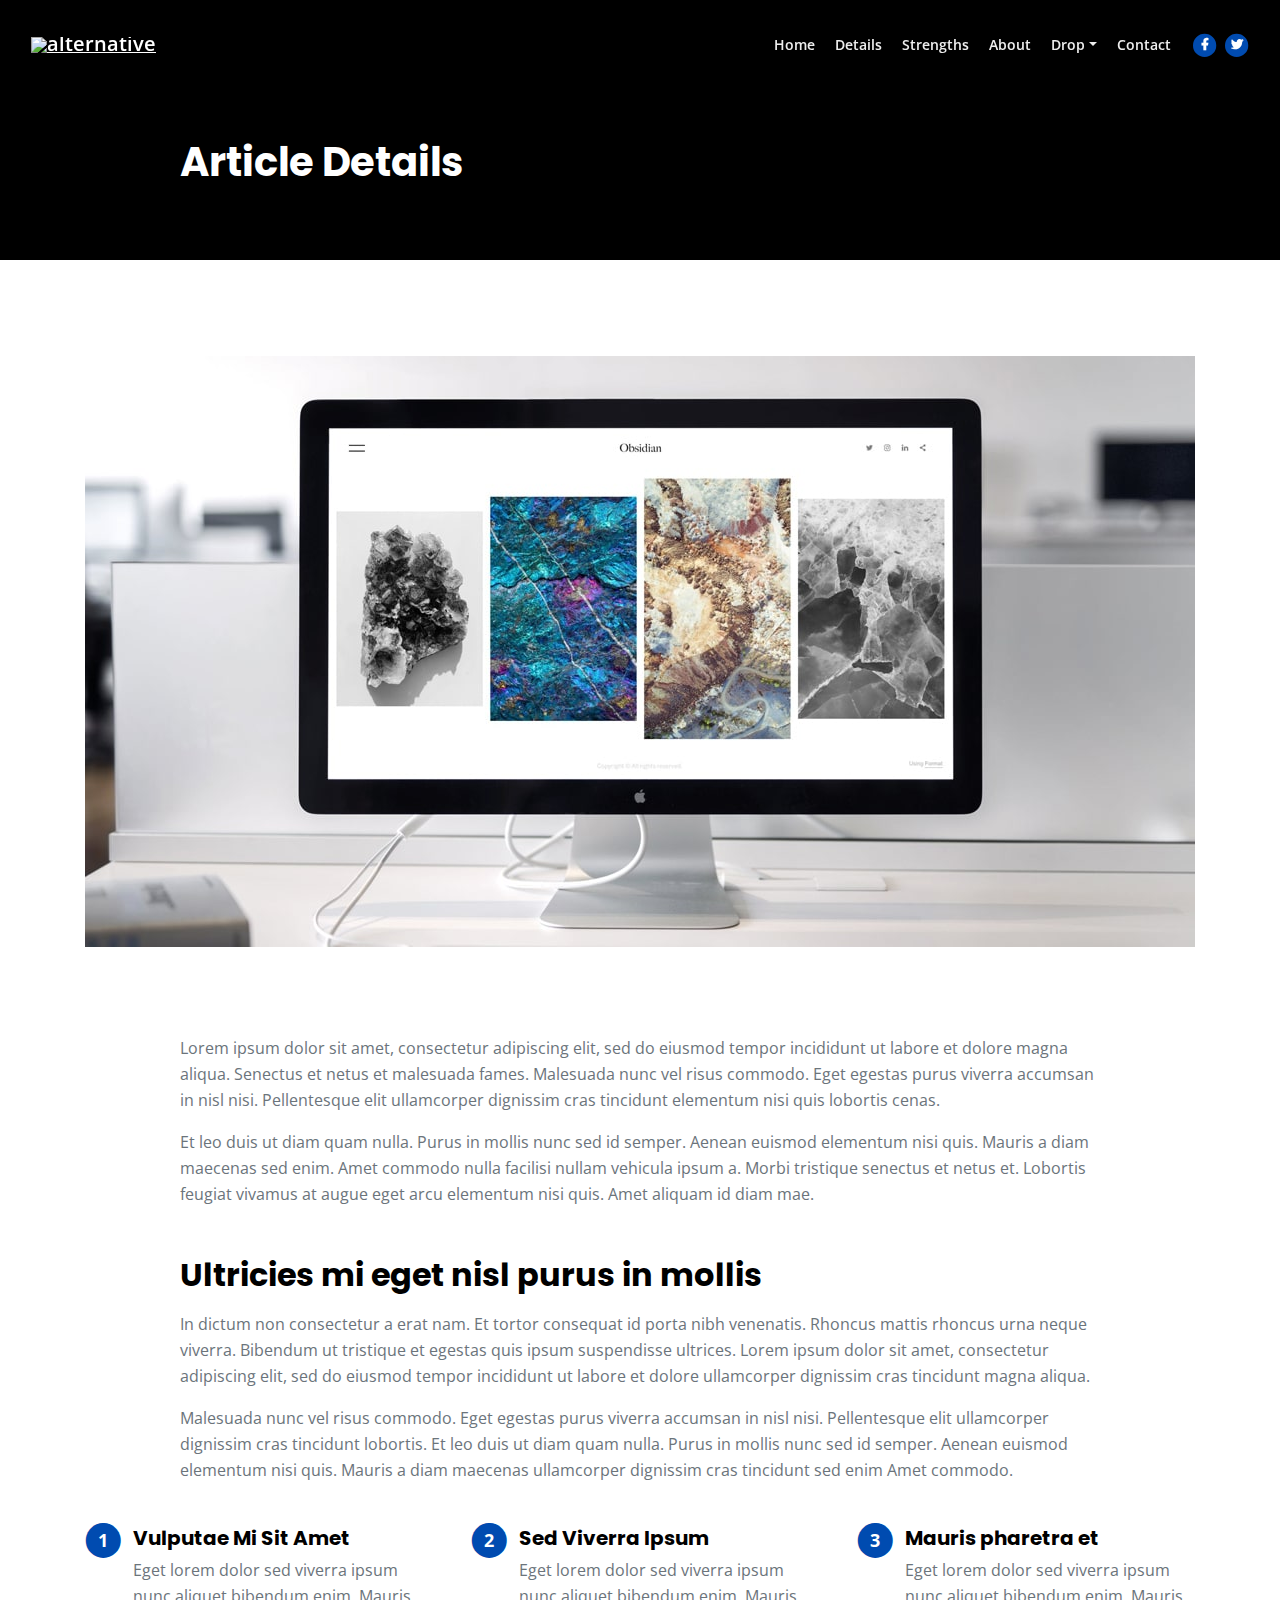
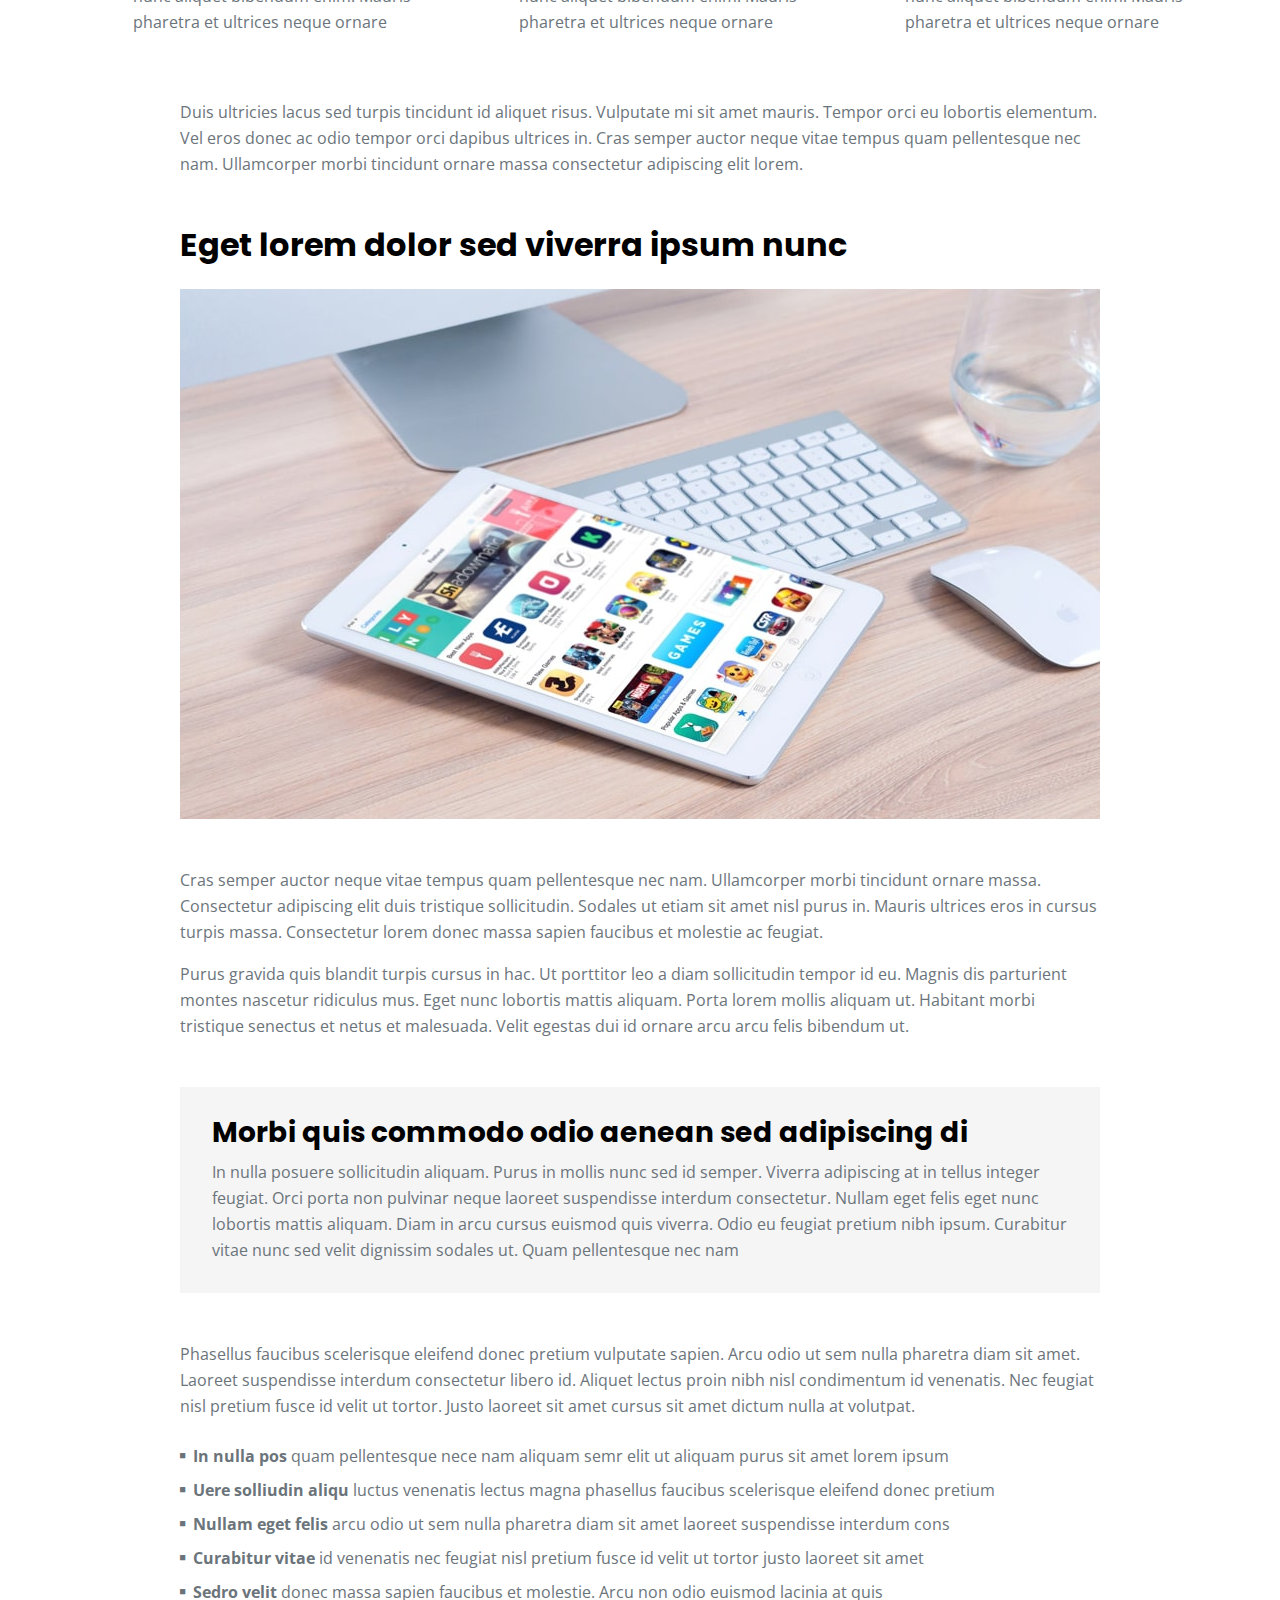
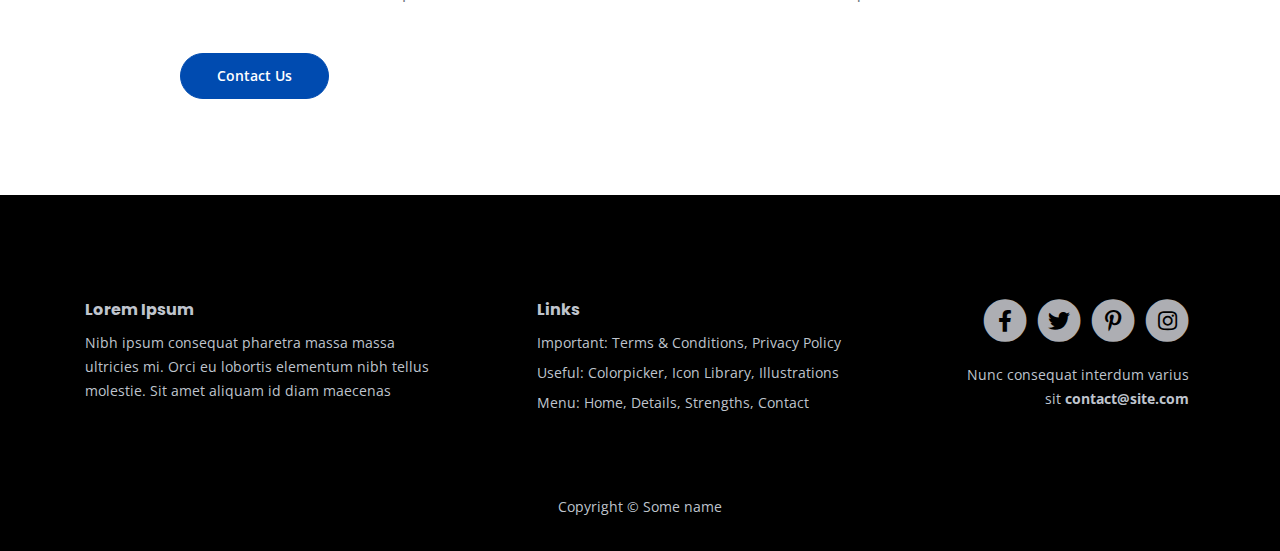
==== article.html @ 3fb371f5 "landPageAteuzoV1" ====
<!DOCTYPE html>
<html lang="en">
    <head>
        <meta charset="utf-8">
        <meta name="viewport" content="width=device-width, initial-scale=1, shrink-to-fit=no">
        
        <!-- SEO Meta Tags -->
        <meta name="description" content="Your description">
        <meta name="author" content="Your name">

        <!-- OG Meta Tags to improve the way the post looks when you share the page on Facebook, Twitter, LinkedIn -->
        <meta property="og:site_name" content="" /> <!-- website name -->
        <meta property="og:site" content="" /> <!-- website link -->
        <meta property="og:title" content=""/> <!-- title shown in the actual shared post -->
        <meta property="og:description" content="" /> <!-- description shown in the actual shared post -->
        <meta property="og:image" content="" /> <!-- image link, make sure it's jpg -->
        <meta property="og:url" content="" /> <!-- where do you want your post to link to -->
        <meta name="twitter:card" content="summary_large_image"> <!-- to have large image post format in Twitter -->

        <!-- Webpage Title -->
        <title>Article Details</title>
        
        <!-- Styles -->
        <link href="https://fonts.googleapis.com/css2?family=Open+Sans:ital,wght@0,400;0,600;0,700;1,400&family=Poppins:wght@600&display=swap" rel="stylesheet">
        <link href="css/bootstrap.css" rel="stylesheet">
        <link href="css/fontawesome-all.css" rel="stylesheet">
        <link href="css/swiper.css" rel="stylesheet">
        <link href="css/magnific-popup.css" rel="stylesheet">
        <link href="css/styles.css" rel="stylesheet">
        
        <!-- Favicon  -->
        <link rel="icon" href="images/favicon.png">
    </head>
    <body data-spy="scroll" data-target=".fixed-top">
        
        <!-- Navigation -->
        <nav class="navbar navbar-expand-lg fixed-top navbar-dark">
            <div class="container">
                
                <!-- Image Logo -->
                <a class="navbar-brand logo-image" href="index.html"><img src="images/logo.svg" alt="alternative"></a>  

                <!-- Text Logo - Use this if you don't have a graphic logo -->
                <!-- <a class="navbar-brand logo-text page-scroll" href="index.html">Name</a> -->

                <button class="navbar-toggler p-0 border-0" type="button" data-toggle="offcanvas">
                    <span class="navbar-toggler-icon"></span>
                </button>

                <div class="navbar-collapse offcanvas-collapse" id="navbarsExampleDefault">
                    <ul class="navbar-nav ml-auto">
                        <li class="nav-item">
                            <a class="nav-link page-scroll" href="index.html#header">Home <span class="sr-only">(current)</span></a>
                        </li>
                        <li class="nav-item">
                            <a class="nav-link page-scroll" href="index.html#details">Details</a>
                        </li>
                        <li class="nav-item">
                            <a class="nav-link page-scroll" href="index.html#strengths">Strengths</a>
                        </li>
                        <li class="nav-item">
                            <a class="nav-link page-scroll" href="index.html#about">About</a>
                        </li>
                        <li class="nav-item dropdown">
                            <a class="nav-link dropdown-toggle" href="#" id="dropdown01" data-toggle="dropdown" aria-haspopup="true" aria-expanded="false">Drop</a>
                            <div class="dropdown-menu" aria-labelledby="dropdown01">
                                <a class="dropdown-item page-scroll" href="article.html">Article Details</a>
                                <div class="dropdown-divider"></div>
                                <a class="dropdown-item page-scroll" href="terms.html">Terms Conditions</a>
                                <div class="dropdown-divider"></div>
                                <a class="dropdown-item page-scroll" href="privacy.html">Privacy Policy</a>
                            </div>
                        </li>
                        <li class="nav-item">
                            <a class="nav-link page-scroll" href="index.html#contact">Contact</a>
                        </li>
                    </ul>
                    <span class="nav-item social-icons">
                        <span class="fa-stack">
                            <a href="#your-link">
                                <i class="fas fa-circle fa-stack-2x"></i>
                                <i class="fab fa-facebook-f fa-stack-1x"></i>
                            </a>
                        </span>
                        <span class="fa-stack">
                            <a href="#your-link">
                                <i class="fas fa-circle fa-stack-2x"></i>
                                <i class="fab fa-twitter fa-stack-1x"></i>
                            </a>
                        </span>
                    </span>
                </div> <!-- end of navbar-collapse -->
            </div> <!-- end of container -->
        </nav> <!-- end of navbar -->
        <!-- end of navigation -->


        <!-- Header -->
        <header class="ex-header">
            <div class="container">
                <div class="row">
                    <div class="col-xl-10 offset-xl-1">
                        <h1>Article Details</h1>
                    </div> <!-- end of col -->
                </div> <!-- end of row -->
            </div> <!-- end of container -->
        </header> <!-- end of ex-header -->
        <!-- end of header -->


        <!-- Basic -->
        <div class="ex-basic-1 pt-5 pb-5">
            <div class="container">
                <div class="row">
                    <div class="col-lg-12">
                        <img class="img-fluid mt-5 mb-3" src="images/article-details-large.jpg" alt="alternative">
                    </div> <!-- end of col -->
                </div> <!-- end of row -->
            </div> <!-- end of container -->
        </div> <!-- end of ex-basic-1 -->
        <!-- end of basic -->


        <!-- Basic -->
        <div class="ex-basic-1 pt-4">
            <div class="container">
                <div class="row">
                    <div class="col-xl-10 offset-xl-1">
                        <p>Lorem ipsum dolor sit amet, consectetur adipiscing elit, sed do eiusmod tempor incididunt ut labore et dolore magna aliqua. Senectus et netus et malesuada fames. Malesuada nunc vel risus commodo. Eget egestas purus viverra accumsan in nisl nisi. Pellentesque elit ullamcorper dignissim cras tincidunt elementum nisi quis lobortis cenas.</p>
                        <p class="mb-5">Et leo duis ut diam quam nulla. Purus in mollis nunc sed id semper. Aenean euismod elementum nisi quis. Mauris a diam maecenas sed enim. Amet commodo nulla facilisi nullam vehicula ipsum a. Morbi tristique senectus et netus et. Lobortis feugiat vivamus at augue eget arcu elementum nisi quis. Amet aliquam id diam mae.</p>

                        <h2 class="mb-3">Ultricies mi eget nisl purus in mollis</h2>
                        <p>In dictum non consectetur a erat nam. Et tortor consequat id porta nibh venenatis. Rhoncus mattis rhoncus urna neque viverra. Bibendum ut tristique et egestas quis ipsum suspendisse ultrices. Lorem ipsum dolor sit amet, consectetur adipiscing elit, sed do eiusmod tempor incididunt ut labore et dolore ullamcorper dignissim cras tincidunt magna aliqua.</p>
                        <p class="mb-4">Malesuada nunc vel risus commodo. Eget egestas purus viverra accumsan in nisl nisi. Pellentesque elit ullamcorper dignissim cras tincidunt lobortis. Et leo duis ut diam quam nulla. Purus in mollis nunc sed id semper. Aenean euismod elementum nisi quis. Mauris a diam maecenas ullamcorper dignissim cras tincidunt sed enim Amet commodo.</p>
                    </div> <!-- end of col -->
                </div> <!-- end of row -->
            </div> <!-- end of container -->
        </div> <!-- end of ex-basic-1 -->
        <!-- end of basic -->


        <!-- Cards -->
        <div class="ex-cards-1 pt-3 pb-3">
            <div class="container">
                <div class="row">
                    <div class="col-lg-12">
                        
                        <!-- Card -->
                        <div class="card">
                            <ul class="list-unstyled">
                                <li class="media">
                                    <span class="fa-stack">
                                        <span class="fas fa-circle fa-stack-2x"></span>
                                        <span class="fa-stack-1x">1</span>
                                    </span>
                                    <div class="media-body">
                                        <h5>Vulputae Mi Sit Amet</h5>
                                        <p>Eget lorem dolor sed viverra ipsum nunc aliquet bibendum enim. Mauris pharetra et ultrices neque ornare</p>
                                    </div>
                                </li>
                            </ul>
                        </div> <!-- end of card -->
                        <!-- end of card -->

                        <!-- Card -->
                        <div class="card">
                            <ul class="list-unstyled">
                                <li class="media">
                                    <span class="fa-stack">
                                        <span class="fas fa-circle fa-stack-2x"></span>
                                        <span class="fa-stack-1x">2</span>
                                    </span>
                                    <div class="media-body">
                                        <h5>Sed Viverra Ipsum</h5>
                                        <p>Eget lorem dolor sed viverra ipsum nunc aliquet bibendum enim. Mauris pharetra et ultrices neque ornare</p>
                                    </div>
                                </li>
                            </ul>
                        </div> <!-- end of card -->
                        <!-- end of card -->

                        <!-- Card -->
                        <div class="card">
                            <ul class="list-unstyled">
                                <li class="media">
                                    <span class="fa-stack">
                                        <span class="fas fa-circle fa-stack-2x"></span>
                                        <span class="fa-stack-1x">3</span>
                                    </span>
                                    <div class="media-body">
                                        <h5>Mauris pharetra et</h5>
                                        <p>Eget lorem dolor sed viverra ipsum nunc aliquet bibendum enim. Mauris pharetra et ultrices neque ornare</p>
                                    </div>
                                </li>
                            </ul>
                        </div> <!-- end of card -->
                        <!-- end of card -->

                    </div> <!-- end of col -->   
                </div> <!-- end of row -->   
            </div> <!-- end of container -->   
        </div> <!-- end of ex-cards-1 -->
        <!-- end of cards -->


        <!-- Basic -->
        <div class="ex-basic-1 pt-3 pb-5">
            <div class="container">
                <div class="row">
                    <div class="col-xl-10 offset-xl-1">
                        <p class="mb-5">Duis ultricies lacus sed turpis tincidunt id aliquet risus. Vulputate mi sit amet mauris. Tempor orci eu lobortis elementum. Vel eros donec ac odio tempor orci dapibus ultrices in. Cras semper auctor neque vitae tempus quam pellentesque nec nam. Ullamcorper morbi tincidunt ornare massa consectetur adipiscing elit lorem.</p>
                        
                        <h2 class="mb-4">Eget lorem dolor sed viverra ipsum nunc</h2>
                        <img class="img-fluid mb-5" src="images/article-details-small.jpg" alt="alternative">
                        <p>Cras semper auctor neque vitae tempus quam pellentesque nec nam. Ullamcorper morbi tincidunt ornare massa. Consectetur adipiscing elit duis tristique sollicitudin. Sodales ut etiam sit amet nisl purus in. Mauris ultrices eros in cursus turpis massa. Consectetur lorem donec massa sapien faucibus et molestie ac feugiat.</p>
                        <p class="mb-5">Purus gravida quis blandit turpis cursus in hac. Ut porttitor leo a diam sollicitudin tempor id eu. Magnis dis parturient montes nascetur ridiculus mus. Eget nunc lobortis mattis aliquam. Porta lorem mollis aliquam ut. Habitant morbi tristique senectus et netus et malesuada. Velit egestas dui id ornare arcu arcu felis bibendum ut.</p>
                        <div class="text-box mb-5">
                            <h3>Morbi quis commodo odio aenean sed adipiscing di</h3>
                            <p>In nulla posuere sollicitudin aliquam. Purus in mollis nunc sed id semper. Viverra adipiscing at in tellus integer feugiat. Orci porta non pulvinar neque laoreet suspendisse interdum consectetur. Nullam eget felis eget nunc lobortis mattis aliquam. Diam in arcu cursus euismod quis viverra. Odio eu feugiat pretium nibh ipsum. Curabitur vitae nunc sed velit dignissim sodales ut. Quam pellentesque nec nam</p>
                        </div> <!-- end of text-box -->
                        <p class="mb-4">Phasellus faucibus scelerisque eleifend donec pretium vulputate sapien. Arcu odio ut sem nulla pharetra diam sit amet. Laoreet suspendisse interdum consectetur libero id. Aliquet lectus proin nibh nisl condimentum id venenatis. Nec feugiat nisl pretium fusce id velit ut tortor. Justo laoreet sit amet cursus sit amet dictum nulla at volutpat.</p>
                        <ul class="list-unstyled li-space-lg mb-5">
                            <li class="media">
                                <i class="fas fa-square"></i>
                                <div class="media-body"><strong>In nulla pos</strong> quam pellentesque nece nam aliquam semr elit ut aliquam purus sit amet lorem ipsum</div>
                            </li>
                            <li class="media">
                                <i class="fas fa-square"></i>
                                <div class="media-body"><strong>Uere solliudin aliqu</strong> luctus venenatis lectus magna phasellus faucibus scelerisque eleifend donec pretium</div>
                            </li>
                            <li class="media">
                                <i class="fas fa-square"></i>
                                <div class="media-body"><strong>Nullam eget felis</strong> arcu odio ut sem nulla pharetra diam sit amet laoreet suspendisse interdum cons</div>
                            </li>
                            <li class="media">
                                <i class="fas fa-square"></i>
                                <div class="media-body"><strong>Curabitur vitae</strong> id venenatis nec feugiat nisl pretium fusce id velit ut tortor justo laoreet sit amet</div>
                            </li>
                            <li class="media">
                                <i class="fas fa-square"></i>
                                <div class="media-body"><strong>Sedro velit</strong> donec massa sapien faucibus et molestie. Arcu non odio euismod lacinia at quis</div>
                            </li>
                        </ul>

                        <a class="btn-solid-reg mb-5" href="index.html#contact">Contact Us</a>
                    </div> <!-- end of col -->
                </div> <!-- end of row -->
            </div> <!-- end of container -->
        </div> <!-- end of ex-basic-1 -->
        <!-- end of basic -->


        <!-- Footer -->
        <div class="footer">
            <div class="container">
                <div class="row">
                    <div class="col-lg-12">
                        <div class="footer-col first">
                            <h6>Lorem Ipsum</h6>
                            <p class="p-small">Nibh ipsum consequat pharetra massa massa ultricies mi. Orci eu lobortis elementum nibh tellus molestie. Sit amet aliquam id diam maecenas</p>
                        </div> <!-- end of footer-col -->
                        <div class="footer-col second">
                            <h6>Links</h6>
                            <ul class="list-unstyled li-space-lg p-small">
                                <li>Important: <a href="terms.html">Terms & Conditions</a>, <a href="privacy.html">Privacy Policy</a></li>
                                <li>Useful: <a href="#">Colorpicker</a>, <a href="#">Icon Library</a>, <a href="#">Illustrations</a></li>
                                <li>Menu: <a class="page-scroll" href="#header">Home</a>, <a class="page-scroll" href="#details">Details</a>, <a class="page-scroll" href="#strengths">Strengths</a>, <a class="page-scroll" href="#contact">Contact</a></li>
                            </ul>
                        </div> <!-- end of footer-col -->
                        <div class="footer-col third">
                            <span class="fa-stack">
                                <a href="#your-link">
                                    <i class="fas fa-circle fa-stack-2x"></i>
                                    <i class="fab fa-facebook-f fa-stack-1x"></i>
                                </a>
                            </span>
                            <span class="fa-stack">
                                <a href="#your-link">
                                    <i class="fas fa-circle fa-stack-2x"></i>
                                    <i class="fab fa-twitter fa-stack-1x"></i>
                                </a>
                            </span>
                            <span class="fa-stack">
                                <a href="#your-link">
                                    <i class="fas fa-circle fa-stack-2x"></i>
                                    <i class="fab fa-pinterest-p fa-stack-1x"></i>
                                </a>
                            </span>
                            <span class="fa-stack">
                                <a href="#your-link">
                                    <i class="fas fa-circle fa-stack-2x"></i>
                                    <i class="fab fa-instagram fa-stack-1x"></i>
                                </a>
                            </span>
                            <p class="p-small">Nunc consequat interdum varius sit <a href="mailto:contact@site.com"><strong>contact@site.com</strong></a></p>
                        </div> <!-- end of footer-col -->
                    </div> <!-- end of col -->
                </div> <!-- end of row -->
            </div> <!-- end of container -->
        </div> <!-- end of footer -->  
        <!-- end of footer -->


        <!-- Copyright -->
        <div class="copyright">
            <div class="container">
                <div class="row">
                    <div class="col-lg-12">
                        <p class="p-small">Copyright © Some name</p>
                    </div> <!-- end of col -->
                </div> <!-- enf of row -->
            </div> <!-- end of container -->
        </div> <!-- end of copyright --> 
        <!-- end of copyright -->
        
            
        <!-- Scripts -->
        <script src="js/jquery.min.js"></script> <!-- jQuery for Bootstrap's JavaScript plugins -->
        <script src="js/bootstrap.min.js"></script> <!-- Bootstrap framework -->
        <script src="js/jquery.easing.min.js"></script> <!-- jQuery Easing for smooth scrolling between anchors -->
        <script src="js/swiper.min.js"></script> <!-- Swiper for image and text sliders -->
        <script src="js/jquery.magnific-popup.js"></script> <!-- Magnific Popup for lightboxes -->
        <script src="js/scripts.js"></script> <!-- Custom scripts -->
    </body>
</html>
---- css/styles.css ----
/* Description: Master CSS file */

/*****************************************
Table Of Contents:
- General Styles
- Navigation
- Header
- Details 1
- Details 2
- Details Lightbox
- Details 3
- Mission
- Strengths
- Projects
- About
- Invitation
- Contact
- Footer
- Copyright
- Back To Top Button 
- Extra Pages
- Media Queries
******************************************/

/*****************************************
Colors:
- Backgrounds, navbar - black #000000
- Backgrounds - light gray #f5f5f5
- Buttons, icons - red #004bb0
- Headings text - black #000000
- Body text - dark gray #6b747b
******************************************/


/**************************/
/*     General Styles     */
/**************************/
body,
html {
    width: 100%;
	height: 100%;
}

body, p {
	color: #6b747b; 
	font: 400 1rem/1.625rem "Open Sans", sans-serif;
}

h1 {
	color: #000000;
	font-weight: 700;
	font-size: 2.5rem;
	line-height: 3.25rem;
	font-family: "Poppins"
}

h2 {
	color: #000000;
	font-weight: 700;
	font-size: 2rem;
	line-height: 2.5rem;
	font-family: "Poppins"
}

h3 {
	color: #000000;
	font-weight: 700;
	font-size: 1.75rem;
	line-height: 2.25rem;
	font-family: "Poppins"
}

h4 {
	color: #000000;
	font-weight: 700;
	font-size: 1.5rem;
	line-height: 2rem;
	font-family: "Poppins"
}

h5 {
	color: #000000;
	font-weight: 700;
	font-size: 1.25rem;
	line-height: 1.625rem;
	font-family: "Poppins"
}

h6 {
	color: #000000;
	font-weight: 700;
	font-size: 1rem;
	line-height: 1.375rem;
	font-family: "Poppins"
}

.p-large {
	font-size: 1.125rem;
	line-height: 1.75rem;
}

.p-small {
	font-size: 0.875rem;
	line-height: 1.5rem;
}

.testimonial-text {
	font-style: italic;
}

.testimonial-author {
	font-weight: 700;
	font-size: 1rem;
	line-height: 1.5rem;
}

.li-space-lg li {
	margin-bottom: 0.5rem;
}

a {
	color: #6b747b;
	text-decoration: underline;
}

a:hover {
	color: #6b747b;
	text-decoration: underline;
}

.no-line {
	text-decoration: none;
}

.no-line:hover {
	text-decoration: none;
}

.red {
	color:#004bb0;
}

.bg-gray {
	background-color: #f5f5f5;
}

.hr-heading {
	display: block;
	width: 3rem;
	height: 2px;
	margin-top: 0.75rem;
	margin-bottom: 0.75rem;
	border: none;
	background-color: #004bb0;
}

.btn-solid-reg {
	display: inline-block;
	padding: 1.375rem 2.25rem 1.375rem 2.25rem;
	border: 1px solid #004bb0;
	border-radius: 32px;
	background-color: #004bb0;
	color: #ffffff;
	font-weight: 600;
	font-size: 0.875rem;
	line-height: 0;
	text-decoration: none;
	transition: all 0.2s;
}

.btn-solid-reg:hover {
	background-color: transparent;
	color: #004bb0; /* needs to stay here because of the color property of a tag */
	text-decoration: none;
}

.btn-solid-lg {
	display: inline-block;
	padding: 1.625rem 2.625rem 1.625rem 2.625rem;
	border: 1px solid #004bb0;
	border-radius: 32px;
	background-color: #004bb0;
	color: #ffffff;
	font-weight: 600;
	font-size: 0.875rem;
	line-height: 0;
	text-decoration: none;
	transition: all 0.2s;
}

.btn-solid-lg:hover {
	background-color: transparent;
	color: #004bb0; /* needs to stay here because of the color property of a tag */
	text-decoration: none;
}

.btn-outline-reg {
	display: inline-block;
	padding: 1.375rem 2.25rem 1.375rem 2.25rem;
	border: 1px solid #000000;
	border-radius: 32px;
	background-color: transparent;
	color: #000000;
	font-weight: 600;
	font-size: 0.875rem;
	line-height: 0;
	text-decoration: none;
	transition: all 0.2s;
}

.btn-outline-reg:hover {
	background-color: #000000;
	color: #ffffff;
	text-decoration: none;
}

.btn-outline-lg {
	display: inline-block;
	padding: 1.625rem 2.625rem 1.625rem 2.625rem;
	border: 1px solid #000000;
	border-radius: 32px;
	background-color: transparent;
	color: #000000;
	font-weight: 600;
	font-size: 0.875rem;
	line-height: 0;
	text-decoration: none;
	transition: all 0.2s;
}

.btn-outline-lg:hover {
	background-color: #000000;
	color: #ffffff;
	text-decoration: none;
}

.btn-outline-sm {
	display: inline-block;
	padding: 1rem 1.5rem 1rem 1.5rem;
	border: 1px solid #000000;
	border-radius: 32px;
	background-color: transparent;
	color: #000000;
	font-weight: 600;
	font-size: 0.875rem;
	line-height: 0;
	text-decoration: none;
	transition: all 0.2s;
}

.btn-outline-sm:hover {
	background-color: #000000;
	color: #ffffff;
	text-decoration: none;
}

.form-group {
	position: relative;
	margin-bottom: 1.25rem;
}

.label-control {
	position: absolute;
	top: 0.875rem;
	left: 1.5rem;
	color: #7d838a;
	opacity: 1;
	font-size: 0.875rem;
	line-height: 1.375rem;
	cursor: text;
	transition: all 0.2s ease;
}

.form-control-input:focus + .label-control,
.form-control-input.notEmpty + .label-control,
.form-control-textarea:focus + .label-control,
.form-control-textarea.notEmpty + .label-control {
	top: 0.125rem;
	color: #6b747b;
	opacity: 1;
	font-size: 0.75rem;
	font-weight: 700;
}

.form-control-input,
.form-control-select {
	display: block; /* needed for proper display of the label in Firefox, IE, Edge */
	width: 100%;
	padding-top: 1.125rem;
	padding-bottom: 0.125rem;
	padding-left: 1.5rem;
	border: 1px solid #cbcbd1;
	background-color: #ffffff;
	color: #6b747b;
	font-size: 0.875rem;
	line-height: 1.875rem;
	transition: all 0.2s;
	-webkit-appearance: none; /* removes inner shadow on form inputs on ios safari */
}

.form-control-select {
	padding-top: 0.5rem;
	padding-bottom: 0.5rem;
	height: 3.25rem;
	color: #7d838a;
}

select {
    /* you should keep these first rules in place to maintain cross-browser behavior */
    -webkit-appearance: none;
	-moz-appearance: none;
	-ms-appearance: none;
    -o-appearance: none;
    appearance: none;
    background-image: url('../images/down-arrow.png');
    background-position: 96% 50%;
    background-repeat: no-repeat;
    outline: none;
}

.form-control-textarea {
	display: block; /* used to eliminate a bottom gap difference between Chrome and IE/FF */
	width: 100%;
	height: 14rem; /* used instead of html rows to normalize height between Chrome and IE/FF */
	padding-top: 1.5rem;
	padding-left: 1.3125rem;
	border: 1px solid #cbcbd1;
	background-color: #ffffff;
	color: #6b747b;
	font-size: 0.875rem;
	line-height: 1.5rem;
	transition: all 0.2s;
}

.form-control-input:focus,
.form-control-select:focus,
.form-control-textarea:focus {
	border: 1px solid #a1a1a1;
	outline: none; /* Removes blue border on focus */
}

.form-control-input:hover,
.form-control-select:hover,
.form-control-textarea:hover {
	border: 1px solid #a1a1a1;
}

.checkbox {
	font-size: 0.75rem;
	line-height: 1.25rem;
}

input[type='checkbox'] {
	vertical-align: -10%;
	margin-right: 0.5rem;
}

.form-control-submit-button {
	display: inline-block;
	width: 100%;
	height: 3.25rem;
	border: 1px solid #004bb0;
	border-radius: 32px;
	background-color: #004bb0;
	color: #ffffff;
	font-weight: 600;
	font-size: 0.875rem;
	line-height: 0;
	cursor: pointer;
	transition: all 0.2s;
}

.form-control-submit-button:hover {
	border: 1px solid #000000;
	background-color: transparent;
	color: #000000;
}

/* Fade-move Animation For Details Lightbox - Magnific Popup */
/* at start */
.my-mfp-slide-bottom .zoom-anim-dialog {
	opacity: 0;
	transition: all 0.2s ease-out;
	-webkit-transform: translateY(-1.25rem) perspective(37.5rem) rotateX(10deg);
	-ms-transform: translateY(-1.25rem) perspective(37.5rem) rotateX(10deg);
	transform: translateY(-1.25rem) perspective(37.5rem) rotateX(10deg);
}

/* animate in */
.my-mfp-slide-bottom.mfp-ready .zoom-anim-dialog {
	opacity: 1;
	-webkit-transform: translateY(0) perspective(37.5rem) rotateX(0); 
	-ms-transform: translateY(0) perspective(37.5rem) rotateX(0); 
	transform: translateY(0) perspective(37.5rem) rotateX(0); 
}

/* animate out */
.my-mfp-slide-bottom.mfp-removing .zoom-anim-dialog {
	opacity: 0;
	-webkit-transform: translateY(-0.625rem) perspective(37.5rem) rotateX(10deg); 
	-ms-transform: translateY(-0.625rem) perspective(37.5rem) rotateX(10deg); 
	transform: translateY(-0.625rem) perspective(37.5rem) rotateX(10deg); 
}

/* dark overlay, start state */
.my-mfp-slide-bottom.mfp-bg {
	opacity: 0;
	transition: opacity 0.2s ease-out;
}

/* animate in */
.my-mfp-slide-bottom.mfp-ready.mfp-bg {
	opacity: 0.8;
}
/* animate out */
.my-mfp-slide-bottom.mfp-removing.mfp-bg {
	opacity: 0;
}
/* end of fade-move animation for details lightbox - magnific popup */


/**********************/
/*     Navigation     */
/**********************/
.navbar {
	background-color: #000000;
	font-weight: 600;
	font-size: 0.875rem;
	line-height: 0.875rem;
	box-shadow: 0 1px 6px 0 rgba(0, 0, 0, 0.025);
}

.navbar .navbar-brand {
	padding-top: 0.25rem;
	padding-bottom: 0.25rem;
}

.navbar .logo-image img {
    width: 99px;
	height: 24px;
}

.navbar .logo-text {
	color: #ffffff;
	font-weight: 700;
	font-size: 1.875rem;
	line-height: 1rem;
	text-decoration: none;
}

.offcanvas-collapse {
	position: fixed;
	top: 3.25rem; /* adjusts the height between the top of the page and the offcanvas menu */
	bottom: 0;
	left: 100%;
	width: 100%;
	padding-right: 1rem;
	padding-left: 1rem;
	overflow-y: auto;
	visibility: hidden;
	background-color: #000000;
	transition: visibility .3s ease-in-out, -webkit-transform .3s ease-in-out;
	transition: transform .3s ease-in-out, visibility .3s ease-in-out;
	transition: transform .3s ease-in-out, visibility .3s ease-in-out, -webkit-transform .3s ease-in-out;
}

.offcanvas-collapse.open {
	visibility: visible;
	-webkit-transform: translateX(-100%);
	transform: translateX(-100%);
}

.navbar .navbar-nav {
	margin-top: 0.75rem;
	margin-bottom: 0.5rem;
}

.navbar .nav-item .nav-link {
	padding-top: 0.625rem;
	padding-bottom: 0.625rem;
	color: #eeeeee;
	text-decoration: none;
	transition: all 0.2s ease;
}

.navbar .nav-item.dropdown.show .nav-link,
.navbar .nav-item .nav-link:hover,
.navbar .nav-item .nav-link.active {
	color: #004bb0;
}

/* Dropdown Menu */
.navbar .dropdown .dropdown-menu {
	animation: fadeDropdown 0.2s; /* required for the fade animation */
}

@keyframes fadeDropdown {
    0% {
        opacity: 0;
    }

    100% {
        opacity: 1;
	}
}

.navbar .dropdown-menu {
	margin-top: 0.5rem;
	margin-bottom: 0.5rem;
	border: none;
	background-color: #000000;
}

.navbar .dropdown-item {
	padding-top: 0.5rem;
	padding-bottom: 0.5rem;
	color: #eeeeee;
	font-weight: 600;
	font-size: 0.875rem;
	line-height: 0.875rem;
	text-decoration: none;
}

.navbar .dropdown-item:hover {
	background-color: #000000;
	color: #004bb0;
}

.navbar .dropdown-divider {
	width: 100%;
	height: 1px;
	margin: 0.5rem auto 0.5rem auto;
	border: none;
	background-color: #505050;
}
/* end of dropdown menu */

.navbar .fa-stack {
	width: 2em;
	margin-right: 0.25rem;
	font-size: 0.75rem;
}

.navbar .fa-stack-2x {
	color: #004bb0;
	transition: all 0.2s ease;
}

.navbar .fa-stack-1x {
	color: #ffffff;
	transition: all 0.2s ease;
}

.navbar .fa-stack:hover .fa-stack-2x {
	color: #ffffff;
}

.navbar .fa-stack:hover .fa-stack-1x {
	color: #004bb0;
}

.navbar .navbar-toggler {
	padding: 0;
	border: none;
	font-size: 1.25rem;
}


/*****************/
/*    Header     */
/*****************/
.header {
	padding-top: 7rem;
	background: linear-gradient(rgba(0, 0, 0, 0.8), rgba(0, 0, 0, 0.8)), url('../images/header-background.jpg') center center no-repeat;
	background-size: cover;
	text-align: center;

}

.header .image-container {
	margin-bottom: 2.75rem;
}

.header .text-container {
	margin-bottom: 7rem;
}

.header h3 {
	margin-bottom: 2rem;
	color: #ffffff;
}

.header .btn-solid-lg:hover {
	border: 1px solid #ffffff;
	color: #ffffff;
}

.header .services {
	padding-top: 4.5rem;
	padding-bottom: 0.375rem;
	background: linear-gradient(to bottom right, #4b00d7, #fa4c50);
}

.header .card {
	margin-bottom: 4rem;
	border: 0;
	background-color: transparent;
}

.header .card .fas {
	margin-bottom: 1.75rem;
	color: #ffffff;
	font-size: 4rem;
}

.header .card-body {
	padding: 0;
}

.header .card h5 {
	margin-bottom: 0.5rem;
	color: #ffffff;
}

.header .card .card-text {
	color: #ffffff;
}


/*********************/
/*     Details 1     */
/*********************/
.basic-1 {
	padding-top: 8.5rem;
	padding-bottom: 10rem;
}

.basic-1 .text-container {
	margin-bottom: 4rem;
}

.basic-1 .hr-heading {
	display: inline-block;
	margin-top: 0.25rem;
	margin-bottom: 1.375rem;
}

.basic-1 .list-unstyled .fas {
	font-size: 0.375rem;
	line-height: 1.625rem;
}

.basic-1 .list-unstyled .media-body {
	margin-left: 0.5rem;
}


/*********************/
/*     Details 2     */
/*********************/
.basic-2 .image-area {
	margin-right: auto;
	margin-left: auto;
}

.basic-2 .text-area {
	width: 100%;
	padding: 3.5rem 1rem 4rem 1rem;
	background-color: #f5f5f5;
}

.basic-2 .text-container {
	max-width: 510px;
	margin-right: auto;
	margin-left: auto;
}

.basic-2 .hr-heading {
	display: inline-block;
	margin-top: 0.25rem;
	margin-bottom: 1rem;
}

.basic-2 p {
	margin-bottom: 1.375rem;
}


/****************************/
/*     Details Lightbox     */
/****************************/
.lightbox-basic {
	position: relative;
	max-width: 1150px;
	margin: 2.5rem auto;
	padding: 3rem 1rem;
	background-color: #ffffff;
	text-align: left;
}

.lightbox-basic .image-container {
	margin-bottom: 3rem;
	text-align: center;
}

.lightbox-basic h3 {
	margin-bottom: 0.5rem;
}

.lightbox-basic hr {
	width: 44px;
	height: 2px;
	margin-top: 0.125rem;
	margin-bottom: 1rem;
	margin-left: 0;
	border: none;
	background-color: #004bb0;
}

.lightbox-basic h4 {
	margin-top: 1.75rem;
	margin-bottom: 0.625rem;
}

.lightbox-basic .list-unstyled {
	margin-bottom: 1.5rem;
}

.lightbox-basic .list-unstyled .fas {
	color: #004bb0;
	font-size: 0.875rem;
	line-height: 1.75rem;
}

.lightbox-basic .list-unstyled .media-body {
	margin-left: 0.625rem;
}

.lightbox-basic .list-unstyled {
	margin-bottom: 1.5rem;
}

/* Action Button */
.lightbox-basic .btn-solid-reg.mfp-close {
	position: relative;
	width: auto;
	height: auto;
	color: #ffffff;
	opacity: 1;
	font-family: "Open Sans";
}

.lightbox-basic .btn-solid-reg.mfp-close:hover {
	color: #004bb0;
}
/* end of action Button */

/* Back Button */
.lightbox-basic .btn-outline-reg.mfp-close.as-button {
	position: relative;
	display: inline-block;
	width: auto;
	height: auto;
	margin-left: 0.375rem;
	padding: 1.375rem 2.25rem 1.375rem 2.25rem;
	border: 1px solid #000000;
	color: #000000;
	opacity: 1;
	font-family: "Open Sans";
}

.lightbox-basic .btn-outline-reg.mfp-close.as-button:hover {
	color: #ffffff;
}
/* end of back button */

/* Close X Button */
.lightbox-basic button.mfp-close.x-button {
	position: absolute;
	top: -2px;
	right: -2px;
	width: 44px;
	height: 44px;
	color: #555555;
}
/* end of close x button */


/*********************/
/*     Details 3     */
/*********************/
.basic-3 {
	padding-top: 10rem;
	padding-bottom: 10rem;
}

.basic-3 .text-container {
	margin-bottom: 4rem;
}

.basic-3 .hr-heading {
	display: inline-block;
	margin-top: 0.25rem;
	margin-bottom: 1.375rem;
}

.basic-3 .list-unstyled .fas {
	font-size: 0.375rem;
	line-height: 1.625rem;
}

.basic-3 .list-unstyled .media-body {
	margin-left: 0.5rem;
}


/*******************/
/*     Mission     */
/*******************/
.basic-4 {
	padding-top: 9rem;
	padding-bottom: 9rem;
	background: linear-gradient(rgba(0, 0, 0, 0.3), rgba(0, 0, 0, 0.3)), url('../images/mission-background.jpg') center center no-repeat;
	background-size: cover;
	text-align: center;
}

.basic-4 .text-container {
	margin-right: 1rem;
	margin-left: 1rem;
	padding: 1.5rem;
	background-color: #ffffff;
}

.basic-4 h4 {
	margin-bottom: 0;
}


/*********************/
/*     Strengths     */
/*********************/
.basic-5 {
	padding-top: 10rem;
	padding-bottom: 2rem;
}

.basic-5 .list-unstyled .media {
	margin-bottom: 4rem;
}

.basic-5 .media .bullet {
	color: #e0d8d8;
	font-weight: 600;
	font-size: 3rem;
	line-height: 2.625rem;
	font-family: "Poppins";
}

.basic-5 .media-body {
	margin-left: 0.625rem;
}


/********************/
/*     Projects     */
/********************/
.slider-1 {
	padding-top: 3rem;
	padding-bottom: 6rem;
}

.slider-1 .slider-container {
	position: relative;
}

.slider-1 .swiper-container {
	position: static;
	width: 86%;
}

.slider-1 .swiper-button-prev,
.slider-1 .swiper-button-next {
	width: 18px;
}

.slider-1 .swiper-button-prev:focus,
.slider-1 .swiper-button-next:focus {
	/* even if you can't see it chrome you can see it on mobile device */
	outline: none;
}

.slider-1 .swiper-button-prev {
	left: -10px;
	background-image: url("data:image/svg+xml;charset=utf-8,%3Csvg%20xmlns%3D'http%3A%2F%2Fwww.w3.org%2F2000%2Fsvg'%20viewBox%3D'0%200%2028%2044'%3E%3Cpath%20d%3D'M0%2C22L22%2C0l2.1%2C2.1L4.2%2C22l19.9%2C19.9L22%2C44L0%2C22L0%2C22L0%2C22z'%20fill%3D'%23505c67'%2F%3E%3C%2Fsvg%3E");
	background-size: 18px 28px;
}

.slider-1 .swiper-button-next {
	right: -10px;
	background-image: url("data:image/svg+xml;charset=utf-8,%3Csvg%20xmlns%3D'http%3A%2F%2Fwww.w3.org%2F2000%2Fsvg'%20viewBox%3D'0%200%2028%2044'%3E%3Cpath%20d%3D'M27%2C22L27%2C22L5%2C44l-2.1-2.1L22.8%2C22L2.9%2C2.1L5%2C0L27%2C22L27%2C22z'%20fill%3D'%23505c67'%2F%3E%3C%2Fsvg%3E");
	background-size: 18px 28px;
}

.slider-1 .image-container {
	margin-bottom: 3rem;
}

.slider-1 h3 {
	margin-bottom: 1rem;
}

.slider-1 .testimonial-author {
	color: #000000;
}


/*****************/
/*     About     */
/*****************/
.basic-6 {
	padding-top: 5rem;
	padding-bottom: 10rem;
}

.basic-6 .text-container {
	padding: 2.5rem 1.5rem 1.5rem 1.5rem;
}

.basic-6 .list-unstyled .fas {
	font-size: 0.375rem;
	line-height: 1.625rem;
}

.basic-6 .list-unstyled .media-body {
	margin-left: 0.5rem;
}


/**********************/
/*     Invitation     */
/**********************/
.basic-7 {
	padding-top: 9rem;
	padding-bottom: 9rem;
	background: linear-gradient(to bottom right, #4b00d7, #fa4c50);
	text-align: center;
}

.basic-7 h4 {
	margin-bottom: 1.75rem;
	color: #ffffff;
}

.basic-7 .btn-solid-lg {
	border-color: #ffffff;
	background-color: #ffffff;
	color: #004bb0;
}

.basic-7 .btn-solid-lg:hover {
	background-color: transparent;
	color: #ffffff;
}


/*******************/
/*     Contact     */
/*******************/
.form-1 {
	padding-top: 9.5rem;
	padding-bottom: 8.5rem;
	background: linear-gradient(rgba(0, 0, 0, 0.8), rgba(0, 0, 0, 0.8)), url('../images/contact-background.jpg') center center no-repeat;
	background-size: cover;
}

.form-1 h2 {
	margin-bottom: 0.75rem;
}

.form-1 h2,
.form-1 .p-heading,
.form-1 .list-unstyled {
	color: #dad5d5;
	text-align: center;
}

.form-1 a {
	color: #dad5d5;
}

.form-1 .p-heading {
	margin-bottom: 0.25rem;
}

.form-1 .list-unstyled {
	margin-bottom: 3.5rem;
}

.form-1 .form-control-input:focus + .label-control,
.form-1 .form-control-input.notEmpty + .label-control {
	color: #dad5d5;
}

.form-1 .label-control {
	color: #dad5d5;
}

.form-1 .form-control-input {
	border: 1px solid #585757;
	background-color: #3a3939;
	color: #dad5d5;
}

.form-1 .form-control-input:hover {
	border-color: #817e7e;
}

.form-1 .form-control-submit-button:hover {
	border: 1px solid #ffffff;
	color: #ffffff;
}


/******************/
/*     Footer     */
/******************/
.footer {
	padding-top: 6.5rem;
	padding-bottom: 2rem;
	background-color: #000000;
}

.footer a {
	text-decoration: none;
}

.footer .footer-col {
	margin-bottom: 3rem;
}

.footer h6 {
	margin-bottom: 0.625rem;
	color: #bfc4cd;
}

.footer p,
.footer a,
.footer ul {
	color: #bfc4cd;
}

.footer .li-space-lg li {
	margin-bottom: 0.375rem;
}

.footer .footer-col.third .fa-stack {
	width: 2em;
	margin-bottom: 1.25rem;
	margin-right: 0.375rem;
	font-size: 1.375rem;
}

.footer .footer-col.third .fa-stack .fa-stack-2x {
	color: #adaeb3;
	transition: all 0.2s ease;
}

.footer .footer-col.third .fa-stack .fa-stack-1x {
    color: #000000;
	transition: all 0.2s ease;
}

.footer .footer-col.third .fa-stack:hover .fa-stack-2x {
    color: #004bb0;
}

.footer .footer-col.third .fa-stack:hover .fa-stack-1x {
	color: #ffffff;
}


/*********************/
/*     Copyright     */
/*********************/
.copyright {
	padding-bottom: 1rem;
	background-color: #000000;
	text-align: center;
}

.copyright p,
.copyright a {
	color: #bfc4cd;
	text-decoration: none;
}


/******************************/
/*     Back To Top Button     */
/******************************/
a.back-to-top {
	position: fixed;
	z-index: 999;
	right: 12px;
	bottom: 12px;
	display: none;
	width: 42px;
	height: 42px;
	border-radius: 30px;
	background: #3a424d url("../images/up-arrow.png") no-repeat center 47%;
	background-size: 18px 18px;
	text-indent: -9999px;
}

a:hover.back-to-top {
	background-color: #004bb0;
}


/***********************/
/*     Extra Pages     */
/***********************/
.ex-header {
	padding-top: 8.5rem;
	padding-bottom: 4rem;
	background-color: #000000;
}

.ex-header h1 {
	color: #ffffff;
}

.ex-basic-1 .list-unstyled .fas {
	font-size: 0.375rem;
	line-height: 1.625rem;
}

.ex-basic-1 .list-unstyled .media-body {
	margin-left: 0.5rem;
}

.ex-basic-1 .text-box {
	padding: 1.25rem 1.25rem 0.5rem 1.25rem;
	background-color: #f5f5f5;
}

.ex-cards-1 .card {
	border: none;
	background-color: transparent;
}

.ex-cards-1 .card .fa-stack {
	width: 2em;
	font-size: 1.125rem;
}

.ex-cards-1 .card .fa-stack-2x {
	color: #004bb0;
}

.ex-cards-1 .card .fa-stack-1x {
	color: #ffffff;
	font-weight: 700;
	line-height: 2.125rem;
}

.ex-cards-1 .card .list-unstyled .media-body {
	margin-left: 0.75rem;
}

.ex-cards-1 .card .list-unstyled .media-body h5 {
	margin-top: 0.125rem;
	margin-bottom: 0.375rem;
}


/*************************/
/*     Media Queries     */
/*************************/	
/* Min-width 768px */
@media (min-width: 768px) {

	/* Header */
	.header {
		padding-top: 10rem;
	}

	.header .text-container {
		margin-bottom: 9rem;
	}
	/* end of header */


	/* Details 2 */
	.basic-2 .text-container {
		max-width: 690px;
	}
	/* end of details 2 */


	/* Contact */
	.form-1 form {
		width: 500px;
		margin-right: auto;
		margin-left: auto;
	}

	.form-1 .list-unstyled li {
		display: inline-block;
		margin-right: 1rem;
	}
	/* end of contact */


	/* Extra Pages */
	.ex-basic-1 .text-box {
		padding: 1.75rem 2rem 0.875rem 2rem;
	}
	/* end of extra pages */
}
/* end of min-width 768px */


/* Min-width 992px */
@media (min-width: 992px) {
	
	/* General Styles */
	.h2-heading {
		width: 35.25rem;
		margin-right: auto;
		margin-left: auto;
	}

	.p-heading {
		width: 46rem;
		margin-right: auto;
		margin-left: auto;
	}
	/* end of general styles */


	/* Navigation */
	.navbar {
		padding-top: 1.75rem;
		background-color: transparent;
		box-shadow: none;
		transition: all 0.2s;
	}

	.navbar.top-nav-collapse {
		padding-top: 0.5rem;
		padding-bottom: 0.5rem;
		background-color: #000000;
		box-shadow: 0 3px 6px 0 rgba(0, 0, 0, 0.025);
	}

	.offcanvas-collapse {
		position: static;
		top: auto;
		bottom: auto;
		left: auto;
		width: auto;
		padding-right: 0;
		padding-left: 0;
		background-color: transparent;
		overflow-y: visible;
		visibility: visible;
	}

	.offcanvas-collapse.open {
		-webkit-transform: none;
		transform: none;
	}

	.navbar .navbar-nav {
		margin-top: 0;
		margin-bottom: 0;
	}
	
	.navbar .nav-item .nav-link {
		padding-right: 0.625rem;
		padding-left: 0.625rem;
	}

	.navbar .dropdown-menu {
		margin-top: 0.25rem;
		box-shadow: 0 3px 3px 1px rgba(0, 0, 0, 0.08);
	}

	.navbar .dropdown-divider {
		width: 90%;
	}

	.navbar .social-icons {
		margin-left: 0.5rem;
	}
	
	.navbar .fa-stack {
		margin-right: 0;
		margin-left: 0.25rem;
	}
	/* end of navigation */


	/* Header */
	.header {
		padding-top: 14rem;
		text-align: left;
	}

	.header .image-container {
		margin-bottom: 0;
	}

	.header .text-container {
		margin-bottom: 11rem;
	}

	.header .services {
		text-align: center;
	}

	.header .card {
		display: inline-block;
		width: 290px;
		vertical-align: top;
	}

	.header .card:nth-of-type(3n+2) {
		margin-right: 1.5rem;
		margin-left: 1.5rem;
	}
	/* end of header */


	/* Details 1 */
	.basic-1 .text-container {
		margin-bottom: 0;
	}
	/* end of details 1 */


	/* Details Lightbox */
	.lightbox-basic {
		padding: 3rem 3rem;
	}

	.lightbox-basic .image-container {
		margin-bottom: 0;
		text-align: left;
	}
	/* end of details lightbox */


	/* Details 3 */
	.basic-3 .text-container {
		margin-bottom: 0;
	}
	/* end of details 3 */


	/* Projects */
	.slider-1 .swiper-container {
		width: 98%;
	}

	.slider-1 .image-container {
		margin-bottom: 0;
	}
	
	.slider-1 .swiper-button-prev {
		left: -22px;
	}
	
	.slider-1 .swiper-button-next {
		right: -22px;
	}
	/* end of projects */


	/* About */
	.basic-6 .text-container {
		padding: 2.75rem 2.75rem 2rem 2.75rem;
	}
	/* end of about */


	/* Invitation */
	.basic-7 h4 {
		width: 830px;
		margin-right: auto;
		margin-left: auto;
	}
	/* end of invitation */


	/* Footer */
	.footer .footer-col {
		margin-bottom: 2rem;
	}

	.footer .footer-col.first {
		display: inline-block;
		width: 320px;
		margin-right: 1.75rem;
		vertical-align: top;
	}
	
	.footer .footer-col.second {
		display: inline-block;
		width: 320px;
		margin-right: 1.75rem;
		vertical-align: top;
	}
	
	.footer .footer-col.third {
		display: inline-block;
		width: 224px;
		text-align: right;
		vertical-align: top;
	}

	.footer .footer-col.third .fa-stack {
		margin-right: 0;
		margin-left: 0.375rem;
	}
	/* end of footer */


	/* Extra Pages */
	.ex-cards-1 .card {
		display: inline-block;
		width: 296px;
		vertical-align: top;
	}

	.ex-cards-1 .card:nth-of-type(3n+2) {
		margin-right: 1rem;
		margin-left: 1rem;
	}
	/* end of extra pages */
}
/* end of min-width 992px */


/* Min-width 1200px */
@media (min-width: 1200px) {

	/* Navigation */
	.navbar .container {
		max-width: 1430px;
	}
	/* end of navigation */


	/* Header */
	.header {
		position: relative;
		padding-top: 19rem;
		padding-bottom: 29rem;
	}

	.header .text-container {
		margin-bottom: 0;
		margin-left: 4rem;
	}

	.header .services {
		position: absolute;
		right: 0;
		bottom: -8rem;
		left: 0;
		width: 1180px;
		margin-right: auto;
		margin-left: auto;
	}

	.header .card {
		width: 290px;
	}

	.header .card:nth-of-type(3n+2) {
		margin-right: 3.5rem;
		margin-left: 3.5rem;
	}
	/* end of header */


	/* Details 1 */
	.basic-1 {
		padding-top: 18rem;
		padding-bottom: 12.5rem;
	}

	.basic-1 .text-container {
		margin-top: 3.5rem;
		margin-right: 4rem;
	}

	.basic-1 .image-container {
		margin-left: 1.5rem;
	}
	/* end of details 1 */


	/* Details 2 */
	.basic-2 .image-area {
		position: relative;
		width: 53%;
		text-align: right;
	}

	.basic-2 .image-container {
		position: absolute;
		right: 0;
		bottom: -2rem;
		max-width: 605px;
	}
	
	.basic-2 .text-area {
		width: 47%;
	}

	.basic-2 .text-container {
		width: 424px;
		margin-left: 4.5rem;
		margin-right: auto;
	}
	/* end of details 2 */


	/* Details Lightbox */
	.lightbox-basic .image-container {
		margin-right: 1.5rem;
	}
	/* end of details lightbox */


	/* Details 3 */
	.basic-3 {
		padding-top: 12.5rem;
	}

	.basic-3 .text-container {
		margin-top: 3.5rem;
		margin-right: 4rem;
	}

	.basic-3 .image-container {
		margin-left: 1.5rem;
	}
	/* end of details 3 */


	/* Mission */
	.basic-4 {
		position: relative;
		height: 800px;
		padding: 0;
	}

	.basic-4 .text-container {
		position: absolute;
		right: 0;
		bottom: -6rem;
		left: 0;
		width: 1110px;
		margin-right: auto;
		margin-left: auto;
		padding: 5rem 0;
	}

	.basic-4 h4 {
		width: 800px;
		margin-right: auto;
		margin-left: auto;
	}
	/* end of mission */


	/* Strengths */
	.basic-5 {
		padding-top: 11rem;
	}

	.basic-5 .list-unstyled {
		width: 850px;
		margin-right: auto;
		margin-left: auto;
	}

	.basic-5 .media .bullet {
		width: 52px;
		font-size: 6rem;
		line-height: 5.25rem;
		text-align: center;
	}
	
	.basic-5 .media-body {
		margin-left: 1.5rem;
	}
	/* end of strengths */


	/* Projects */
	.slider-1 .image-container {
		margin-right: 2rem;
	}

	.slider-1 .text-container {
		margin-top: 1.75rem;
		margin-left: 2rem;
	}

	.slider-1 .swiper-button-prev {
		left: -36px;
	}
	
	.slider-1 .swiper-button-next {
		right: -36px;
	}
	/* end of projects */


	/* About */
	.basic-6 .text-container {
		position: absolute;
		bottom: 6rem;
		width: 470px;
	}

	.basic-6 .image-container {
		width: 920px;
		margin-right: 0;
		margin-left: auto;
	}
	/* end of about */


	/* Footer */
	.footer .footer-col.first {
		width: 352px;
		margin-right: 6rem;
	}
	
	.footer .footer-col.second {
		margin-right: 6.5rem;
	}
	
	.footer .footer-col.third {
		text-align: right;
	}
	/* end of footer */


	/* Extra Pages */
	.ex-cards-1 .card {
		width: 336px;
	}

	.ex-cards-1 .card:nth-of-type(3n+2) {
		margin-right: 2.875rem;
		margin-left: 2.875rem;
	}
	/* end of extra pages */
}
/* end of min-width 1200px */
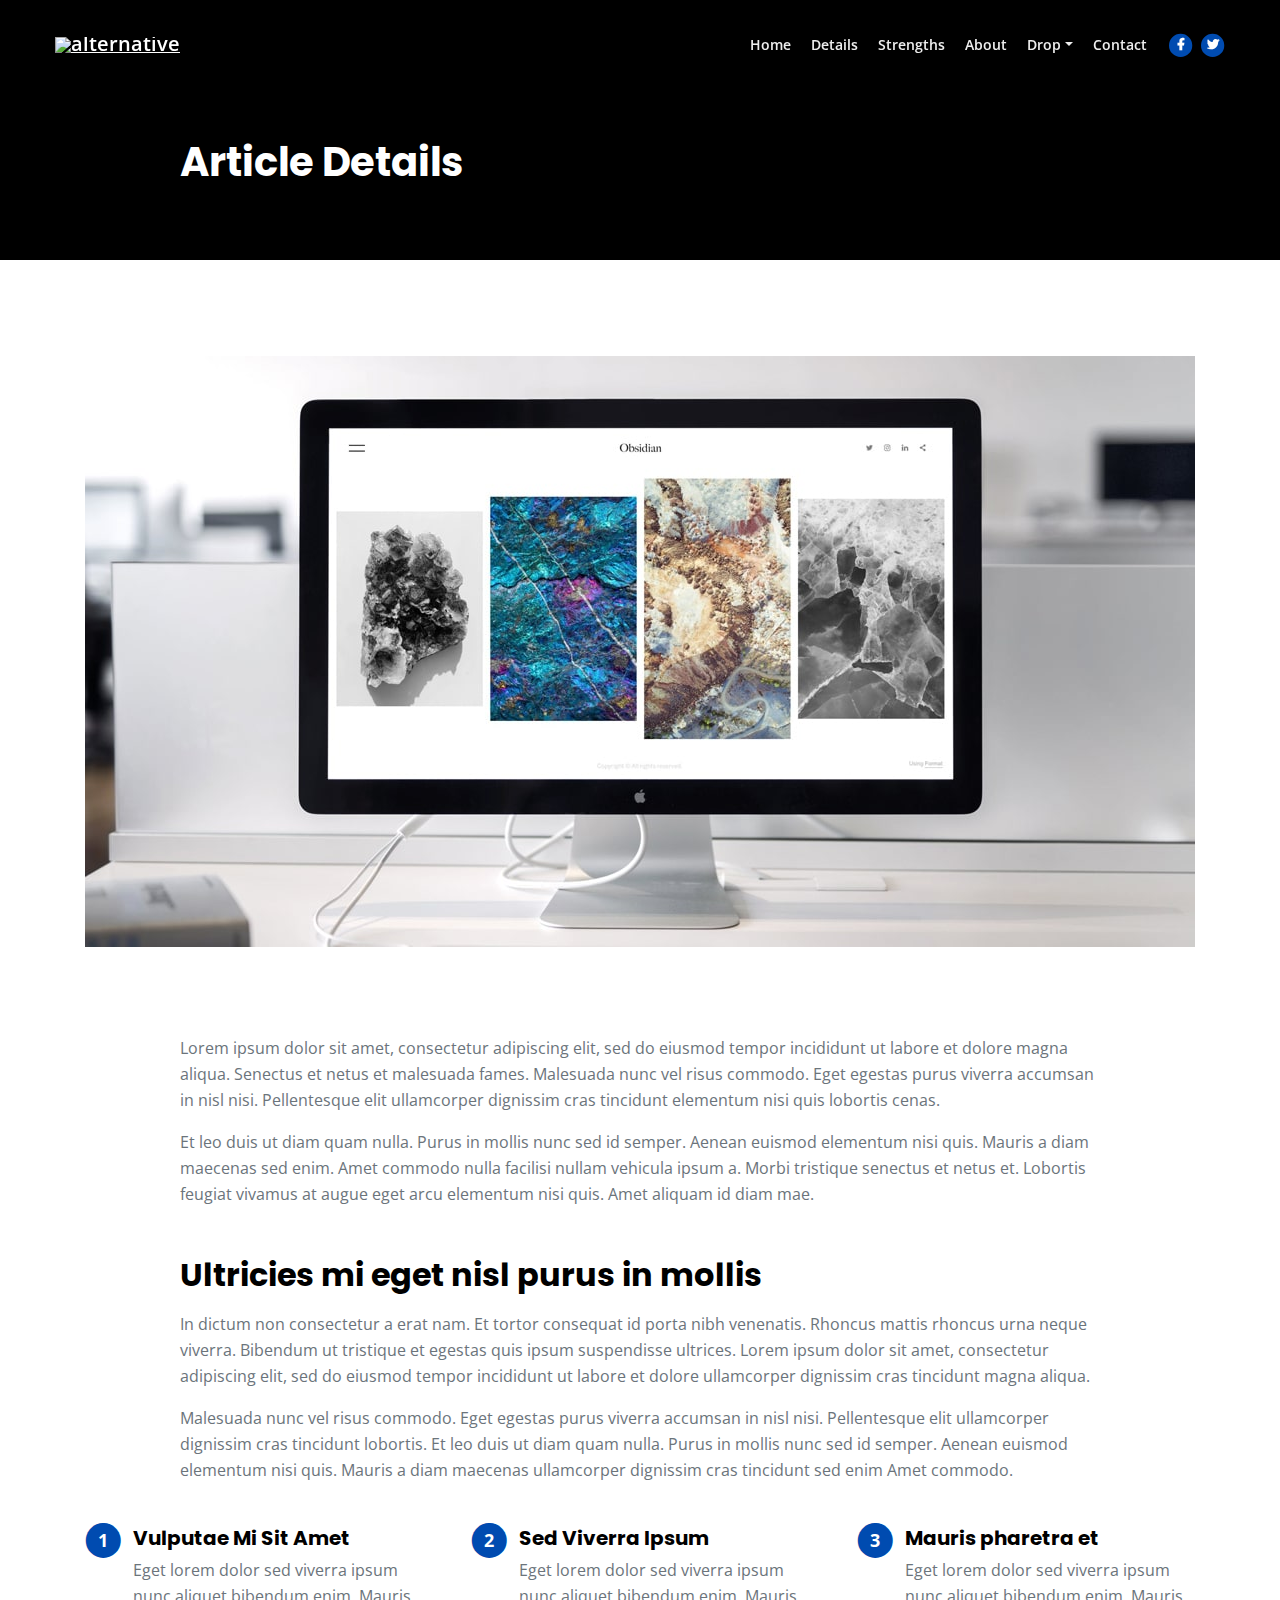
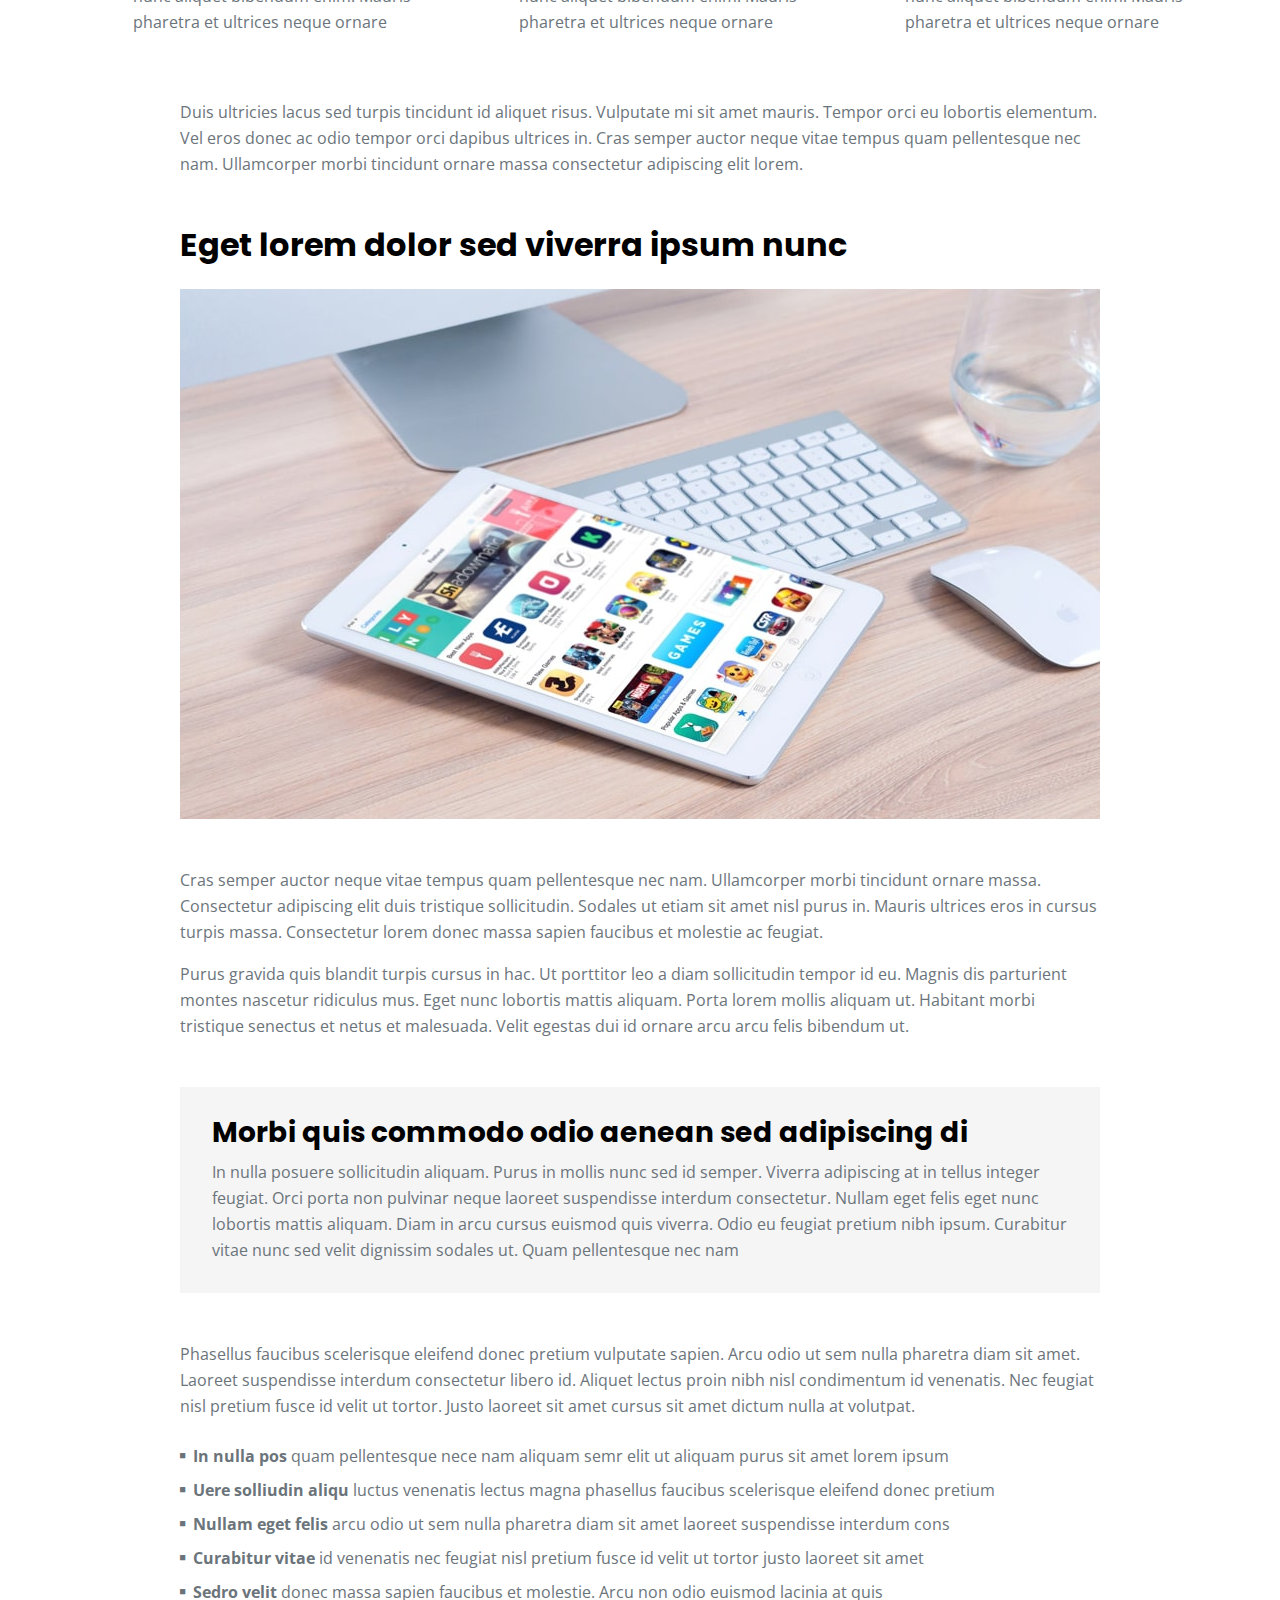
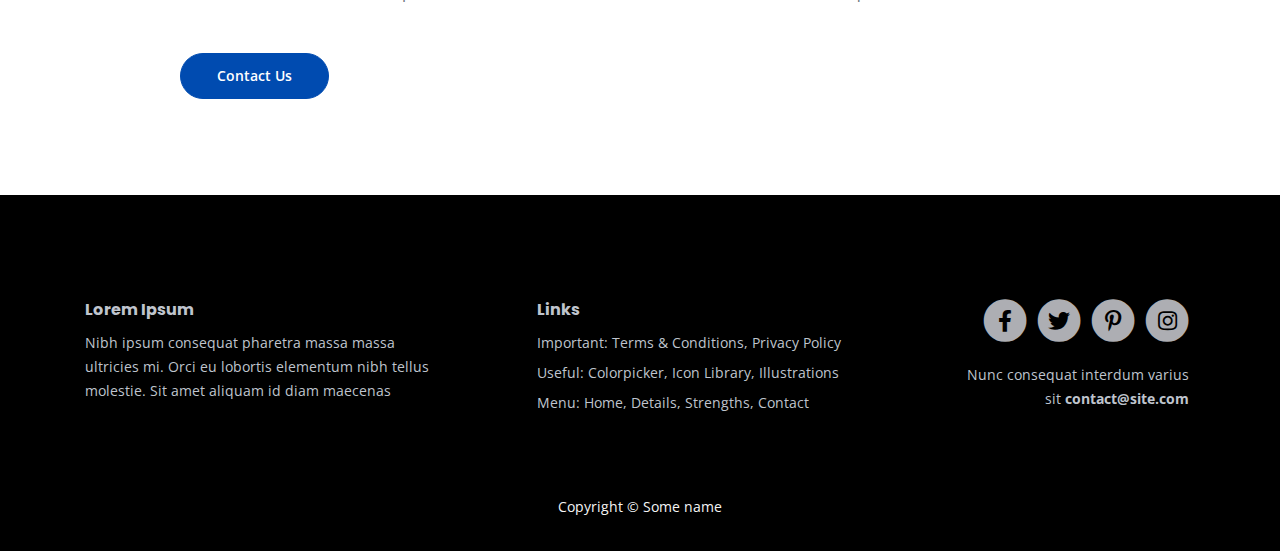
==== commit 5c04a06d: "Atualização de layout" ====
--- a/article.html
+++ b/article.html
@@ -1,325 +1,325 @@
-<!DOCTYPE html>
-<html lang="en">
-    <head>
-        <meta charset="utf-8">
-        <meta name="viewport" content="width=device-width, initial-scale=1, shrink-to-fit=no">
-        
-        <!-- SEO Meta Tags -->
-        <meta name="description" content="Your description">
-        <meta name="author" content="Your name">
-
-        <!-- OG Meta Tags to improve the way the post looks when you share the page on Facebook, Twitter, LinkedIn -->
-        <meta property="og:site_name" content="" /> <!-- website name -->
-        <meta property="og:site" content="" /> <!-- website link -->
-        <meta property="og:title" content=""/> <!-- title shown in the actual shared post -->
-        <meta property="og:description" content="" /> <!-- description shown in the actual shared post -->
-        <meta property="og:image" content="" /> <!-- image link, make sure it's jpg -->
-        <meta property="og:url" content="" /> <!-- where do you want your post to link to -->
-        <meta name="twitter:card" content="summary_large_image"> <!-- to have large image post format in Twitter -->
-
-        <!-- Webpage Title -->
-        <title>Article Details</title>
-        
-        <!-- Styles -->
-        <link href="https://fonts.googleapis.com/css2?family=Open+Sans:ital,wght@0,400;0,600;0,700;1,400&family=Poppins:wght@600&display=swap" rel="stylesheet">
-        <link href="css/bootstrap.css" rel="stylesheet">
-        <link href="css/fontawesome-all.css" rel="stylesheet">
-        <link href="css/swiper.css" rel="stylesheet">
-        <link href="css/magnific-popup.css" rel="stylesheet">
-        <link href="css/styles.css" rel="stylesheet">
-        
-        <!-- Favicon  -->
-        <link rel="icon" href="images/favicon.png">
-    </head>
-    <body data-spy="scroll" data-target=".fixed-top">
-        
-        <!-- Navigation -->
-        <nav class="navbar navbar-expand-lg fixed-top navbar-dark">
-            <div class="container">
-                
-                <!-- Image Logo -->
-                <a class="navbar-brand logo-image" href="index.html"><img src="images/logo.svg" alt="alternative"></a>  
-
-                <!-- Text Logo - Use this if you don't have a graphic logo -->
-                <!-- <a class="navbar-brand logo-text page-scroll" href="index.html">Name</a> -->
-
-                <button class="navbar-toggler p-0 border-0" type="button" data-toggle="offcanvas">
-                    <span class="navbar-toggler-icon"></span>
-                </button>
-
-                <div class="navbar-collapse offcanvas-collapse" id="navbarsExampleDefault">
-                    <ul class="navbar-nav ml-auto">
-                        <li class="nav-item">
-                            <a class="nav-link page-scroll" href="index.html#header">Home <span class="sr-only">(current)</span></a>
-                        </li>
-                        <li class="nav-item">
-                            <a class="nav-link page-scroll" href="index.html#details">Details</a>
-                        </li>
-                        <li class="nav-item">
-                            <a class="nav-link page-scroll" href="index.html#strengths">Strengths</a>
-                        </li>
-                        <li class="nav-item">
-                            <a class="nav-link page-scroll" href="index.html#about">About</a>
-                        </li>
-                        <li class="nav-item dropdown">
-                            <a class="nav-link dropdown-toggle" href="#" id="dropdown01" data-toggle="dropdown" aria-haspopup="true" aria-expanded="false">Drop</a>
-                            <div class="dropdown-menu" aria-labelledby="dropdown01">
-                                <a class="dropdown-item page-scroll" href="article.html">Article Details</a>
-                                <div class="dropdown-divider"></div>
-                                <a class="dropdown-item page-scroll" href="terms.html">Terms Conditions</a>
-                                <div class="dropdown-divider"></div>
-                                <a class="dropdown-item page-scroll" href="privacy.html">Privacy Policy</a>
-                            </div>
-                        </li>
-                        <li class="nav-item">
-                            <a class="nav-link page-scroll" href="index.html#contact">Contact</a>
-                        </li>
-                    </ul>
-                    <span class="nav-item social-icons">
-                        <span class="fa-stack">
-                            <a href="#your-link">
-                                <i class="fas fa-circle fa-stack-2x"></i>
-                                <i class="fab fa-facebook-f fa-stack-1x"></i>
-                            </a>
-                        </span>
-                        <span class="fa-stack">
-                            <a href="#your-link">
-                                <i class="fas fa-circle fa-stack-2x"></i>
-                                <i class="fab fa-twitter fa-stack-1x"></i>
-                            </a>
-                        </span>
-                    </span>
-                </div> <!-- end of navbar-collapse -->
-            </div> <!-- end of container -->
-        </nav> <!-- end of navbar -->
-        <!-- end of navigation -->
-
-
-        <!-- Header -->
-        <header class="ex-header">
-            <div class="container">
-                <div class="row">
-                    <div class="col-xl-10 offset-xl-1">
-                        <h1>Article Details</h1>
-                    </div> <!-- end of col -->
-                </div> <!-- end of row -->
-            </div> <!-- end of container -->
-        </header> <!-- end of ex-header -->
-        <!-- end of header -->
-
-
-        <!-- Basic -->
-        <div class="ex-basic-1 pt-5 pb-5">
-            <div class="container">
-                <div class="row">
-                    <div class="col-lg-12">
-                        <img class="img-fluid mt-5 mb-3" src="images/article-details-large.jpg" alt="alternative">
-                    </div> <!-- end of col -->
-                </div> <!-- end of row -->
-            </div> <!-- end of container -->
-        </div> <!-- end of ex-basic-1 -->
-        <!-- end of basic -->
-
-
-        <!-- Basic -->
-        <div class="ex-basic-1 pt-4">
-            <div class="container">
-                <div class="row">
-                    <div class="col-xl-10 offset-xl-1">
-                        <p>Lorem ipsum dolor sit amet, consectetur adipiscing elit, sed do eiusmod tempor incididunt ut labore et dolore magna aliqua. Senectus et netus et malesuada fames. Malesuada nunc vel risus commodo. Eget egestas purus viverra accumsan in nisl nisi. Pellentesque elit ullamcorper dignissim cras tincidunt elementum nisi quis lobortis cenas.</p>
-                        <p class="mb-5">Et leo duis ut diam quam nulla. Purus in mollis nunc sed id semper. Aenean euismod elementum nisi quis. Mauris a diam maecenas sed enim. Amet commodo nulla facilisi nullam vehicula ipsum a. Morbi tristique senectus et netus et. Lobortis feugiat vivamus at augue eget arcu elementum nisi quis. Amet aliquam id diam mae.</p>
-
-                        <h2 class="mb-3">Ultricies mi eget nisl purus in mollis</h2>
-                        <p>In dictum non consectetur a erat nam. Et tortor consequat id porta nibh venenatis. Rhoncus mattis rhoncus urna neque viverra. Bibendum ut tristique et egestas quis ipsum suspendisse ultrices. Lorem ipsum dolor sit amet, consectetur adipiscing elit, sed do eiusmod tempor incididunt ut labore et dolore ullamcorper dignissim cras tincidunt magna aliqua.</p>
-                        <p class="mb-4">Malesuada nunc vel risus commodo. Eget egestas purus viverra accumsan in nisl nisi. Pellentesque elit ullamcorper dignissim cras tincidunt lobortis. Et leo duis ut diam quam nulla. Purus in mollis nunc sed id semper. Aenean euismod elementum nisi quis. Mauris a diam maecenas ullamcorper dignissim cras tincidunt sed enim Amet commodo.</p>
-                    </div> <!-- end of col -->
-                </div> <!-- end of row -->
-            </div> <!-- end of container -->
-        </div> <!-- end of ex-basic-1 -->
-        <!-- end of basic -->
-
-
-        <!-- Cards -->
-        <div class="ex-cards-1 pt-3 pb-3">
-            <div class="container">
-                <div class="row">
-                    <div class="col-lg-12">
-                        
-                        <!-- Card -->
-                        <div class="card">
-                            <ul class="list-unstyled">
-                                <li class="media">
-                                    <span class="fa-stack">
-                                        <span class="fas fa-circle fa-stack-2x"></span>
-                                        <span class="fa-stack-1x">1</span>
-                                    </span>
-                                    <div class="media-body">
-                                        <h5>Vulputae Mi Sit Amet</h5>
-                                        <p>Eget lorem dolor sed viverra ipsum nunc aliquet bibendum enim. Mauris pharetra et ultrices neque ornare</p>
-                                    </div>
-                                </li>
-                            </ul>
-                        </div> <!-- end of card -->
-                        <!-- end of card -->
-
-                        <!-- Card -->
-                        <div class="card">
-                            <ul class="list-unstyled">
-                                <li class="media">
-                                    <span class="fa-stack">
-                                        <span class="fas fa-circle fa-stack-2x"></span>
-                                        <span class="fa-stack-1x">2</span>
-                                    </span>
-                                    <div class="media-body">
-                                        <h5>Sed Viverra Ipsum</h5>
-                                        <p>Eget lorem dolor sed viverra ipsum nunc aliquet bibendum enim. Mauris pharetra et ultrices neque ornare</p>
-                                    </div>
-                                </li>
-                            </ul>
-                        </div> <!-- end of card -->
-                        <!-- end of card -->
-
-                        <!-- Card -->
-                        <div class="card">
-                            <ul class="list-unstyled">
-                                <li class="media">
-                                    <span class="fa-stack">
-                                        <span class="fas fa-circle fa-stack-2x"></span>
-                                        <span class="fa-stack-1x">3</span>
-                                    </span>
-                                    <div class="media-body">
-                                        <h5>Mauris pharetra et</h5>
-                                        <p>Eget lorem dolor sed viverra ipsum nunc aliquet bibendum enim. Mauris pharetra et ultrices neque ornare</p>
-                                    </div>
-                                </li>
-                            </ul>
-                        </div> <!-- end of card -->
-                        <!-- end of card -->
-
-                    </div> <!-- end of col -->   
-                </div> <!-- end of row -->   
-            </div> <!-- end of container -->   
-        </div> <!-- end of ex-cards-1 -->
-        <!-- end of cards -->
-
-
-        <!-- Basic -->
-        <div class="ex-basic-1 pt-3 pb-5">
-            <div class="container">
-                <div class="row">
-                    <div class="col-xl-10 offset-xl-1">
-                        <p class="mb-5">Duis ultricies lacus sed turpis tincidunt id aliquet risus. Vulputate mi sit amet mauris. Tempor orci eu lobortis elementum. Vel eros donec ac odio tempor orci dapibus ultrices in. Cras semper auctor neque vitae tempus quam pellentesque nec nam. Ullamcorper morbi tincidunt ornare massa consectetur adipiscing elit lorem.</p>
-                        
-                        <h2 class="mb-4">Eget lorem dolor sed viverra ipsum nunc</h2>
-                        <img class="img-fluid mb-5" src="images/article-details-small.jpg" alt="alternative">
-                        <p>Cras semper auctor neque vitae tempus quam pellentesque nec nam. Ullamcorper morbi tincidunt ornare massa. Consectetur adipiscing elit duis tristique sollicitudin. Sodales ut etiam sit amet nisl purus in. Mauris ultrices eros in cursus turpis massa. Consectetur lorem donec massa sapien faucibus et molestie ac feugiat.</p>
-                        <p class="mb-5">Purus gravida quis blandit turpis cursus in hac. Ut porttitor leo a diam sollicitudin tempor id eu. Magnis dis parturient montes nascetur ridiculus mus. Eget nunc lobortis mattis aliquam. Porta lorem mollis aliquam ut. Habitant morbi tristique senectus et netus et malesuada. Velit egestas dui id ornare arcu arcu felis bibendum ut.</p>
-                        <div class="text-box mb-5">
-                            <h3>Morbi quis commodo odio aenean sed adipiscing di</h3>
-                            <p>In nulla posuere sollicitudin aliquam. Purus in mollis nunc sed id semper. Viverra adipiscing at in tellus integer feugiat. Orci porta non pulvinar neque laoreet suspendisse interdum consectetur. Nullam eget felis eget nunc lobortis mattis aliquam. Diam in arcu cursus euismod quis viverra. Odio eu feugiat pretium nibh ipsum. Curabitur vitae nunc sed velit dignissim sodales ut. Quam pellentesque nec nam</p>
-                        </div> <!-- end of text-box -->
-                        <p class="mb-4">Phasellus faucibus scelerisque eleifend donec pretium vulputate sapien. Arcu odio ut sem nulla pharetra diam sit amet. Laoreet suspendisse interdum consectetur libero id. Aliquet lectus proin nibh nisl condimentum id venenatis. Nec feugiat nisl pretium fusce id velit ut tortor. Justo laoreet sit amet cursus sit amet dictum nulla at volutpat.</p>
-                        <ul class="list-unstyled li-space-lg mb-5">
-                            <li class="media">
-                                <i class="fas fa-square"></i>
-                                <div class="media-body"><strong>In nulla pos</strong> quam pellentesque nece nam aliquam semr elit ut aliquam purus sit amet lorem ipsum</div>
-                            </li>
-                            <li class="media">
-                                <i class="fas fa-square"></i>
-                                <div class="media-body"><strong>Uere solliudin aliqu</strong> luctus venenatis lectus magna phasellus faucibus scelerisque eleifend donec pretium</div>
-                            </li>
-                            <li class="media">
-                                <i class="fas fa-square"></i>
-                                <div class="media-body"><strong>Nullam eget felis</strong> arcu odio ut sem nulla pharetra diam sit amet laoreet suspendisse interdum cons</div>
-                            </li>
-                            <li class="media">
-                                <i class="fas fa-square"></i>
-                                <div class="media-body"><strong>Curabitur vitae</strong> id venenatis nec feugiat nisl pretium fusce id velit ut tortor justo laoreet sit amet</div>
-                            </li>
-                            <li class="media">
-                                <i class="fas fa-square"></i>
-                                <div class="media-body"><strong>Sedro velit</strong> donec massa sapien faucibus et molestie. Arcu non odio euismod lacinia at quis</div>
-                            </li>
-                        </ul>
-
-                        <a class="btn-solid-reg mb-5" href="index.html#contact">Contact Us</a>
-                    </div> <!-- end of col -->
-                </div> <!-- end of row -->
-            </div> <!-- end of container -->
-        </div> <!-- end of ex-basic-1 -->
-        <!-- end of basic -->
-
-
-        <!-- Footer -->
-        <div class="footer">
-            <div class="container">
-                <div class="row">
-                    <div class="col-lg-12">
-                        <div class="footer-col first">
-                            <h6>Lorem Ipsum</h6>
-                            <p class="p-small">Nibh ipsum consequat pharetra massa massa ultricies mi. Orci eu lobortis elementum nibh tellus molestie. Sit amet aliquam id diam maecenas</p>
-                        </div> <!-- end of footer-col -->
-                        <div class="footer-col second">
-                            <h6>Links</h6>
-                            <ul class="list-unstyled li-space-lg p-small">
-                                <li>Important: <a href="terms.html">Terms & Conditions</a>, <a href="privacy.html">Privacy Policy</a></li>
-                                <li>Useful: <a href="#">Colorpicker</a>, <a href="#">Icon Library</a>, <a href="#">Illustrations</a></li>
-                                <li>Menu: <a class="page-scroll" href="#header">Home</a>, <a class="page-scroll" href="#details">Details</a>, <a class="page-scroll" href="#strengths">Strengths</a>, <a class="page-scroll" href="#contact">Contact</a></li>
-                            </ul>
-                        </div> <!-- end of footer-col -->
-                        <div class="footer-col third">
-                            <span class="fa-stack">
-                                <a href="#your-link">
-                                    <i class="fas fa-circle fa-stack-2x"></i>
-                                    <i class="fab fa-facebook-f fa-stack-1x"></i>
-                                </a>
-                            </span>
-                            <span class="fa-stack">
-                                <a href="#your-link">
-                                    <i class="fas fa-circle fa-stack-2x"></i>
-                                    <i class="fab fa-twitter fa-stack-1x"></i>
-                                </a>
-                            </span>
-                            <span class="fa-stack">
-                                <a href="#your-link">
-                                    <i class="fas fa-circle fa-stack-2x"></i>
-                                    <i class="fab fa-pinterest-p fa-stack-1x"></i>
-                                </a>
-                            </span>
-                            <span class="fa-stack">
-                                <a href="#your-link">
-                                    <i class="fas fa-circle fa-stack-2x"></i>
-                                    <i class="fab fa-instagram fa-stack-1x"></i>
-                                </a>
-                            </span>
-                            <p class="p-small">Nunc consequat interdum varius sit <a href="mailto:contact@site.com"><strong>contact@site.com</strong></a></p>
-                        </div> <!-- end of footer-col -->
-                    </div> <!-- end of col -->
-                </div> <!-- end of row -->
-            </div> <!-- end of container -->
-        </div> <!-- end of footer -->  
-        <!-- end of footer -->
-
-
-        <!-- Copyright -->
-        <div class="copyright">
-            <div class="container">
-                <div class="row">
-                    <div class="col-lg-12">
-                        <p class="p-small">Copyright © Some name</p>
-                    </div> <!-- end of col -->
-                </div> <!-- enf of row -->
-            </div> <!-- end of container -->
-        </div> <!-- end of copyright --> 
-        <!-- end of copyright -->
-        
-            
-        <!-- Scripts -->
-        <script src="js/jquery.min.js"></script> <!-- jQuery for Bootstrap's JavaScript plugins -->
-        <script src="js/bootstrap.min.js"></script> <!-- Bootstrap framework -->
-        <script src="js/jquery.easing.min.js"></script> <!-- jQuery Easing for smooth scrolling between anchors -->
-        <script src="js/swiper.min.js"></script> <!-- Swiper for image and text sliders -->
-        <script src="js/jquery.magnific-popup.js"></script> <!-- Magnific Popup for lightboxes -->
-        <script src="js/scripts.js"></script> <!-- Custom scripts -->
-    </body>
+<!DOCTYPE html>
+<html lang="en">
+    <head>
+        <meta charset="utf-8">
+        <meta name="viewport" content="width=device-width, initial-scale=1, shrink-to-fit=no">
+        
+        <!-- SEO Meta Tags -->
+        <meta name="description" content="Your description">
+        <meta name="author" content="Your name">
+
+        <!-- OG Meta Tags to improve the way the post looks when you share the page on Facebook, Twitter, LinkedIn -->
+        <meta property="og:site_name" content="" /> <!-- website name -->
+        <meta property="og:site" content="" /> <!-- website link -->
+        <meta property="og:title" content=""/> <!-- title shown in the actual shared post -->
+        <meta property="og:description" content="" /> <!-- description shown in the actual shared post -->
+        <meta property="og:image" content="" /> <!-- image link, make sure it's jpg -->
+        <meta property="og:url" content="" /> <!-- where do you want your post to link to -->
+        <meta name="twitter:card" content="summary_large_image"> <!-- to have large image post format in Twitter -->
+
+        <!-- Webpage Title -->
+        <title>Article Details</title>
+        
+        <!-- Styles -->
+        <link href="https://fonts.googleapis.com/css2?family=Open+Sans:ital,wght@0,400;0,600;0,700;1,400&family=Poppins:wght@600&display=swap" rel="stylesheet">
+        <link href="css/bootstrap.css" rel="stylesheet">
+        <link href="css/fontawesome-all.css" rel="stylesheet">
+        <link href="css/swiper.css" rel="stylesheet">
+        <link href="css/magnific-popup.css" rel="stylesheet">
+        <link href="css/styles.css" rel="stylesheet">
+        
+        <!-- Favicon  -->
+        <link rel="icon" href="images/favicon.png">
+    </head>
+    <body data-spy="scroll" data-target=".fixed-top">
+        
+        <!-- Navigation -->
+        <nav class="navbar navbar-expand-lg fixed-top navbar-dark">
+            <div class="container">
+                
+                <!-- Image Logo -->
+                <a class="navbar-brand logo-image" href="index.html"><img src="images/logo.svg" alt="alternative"></a>  
+
+                <!-- Text Logo - Use this if you don't have a graphic logo -->
+                <!-- <a class="navbar-brand logo-text page-scroll" href="index.html">Name</a> -->
+
+                <button class="navbar-toggler p-0 border-0" type="button" data-toggle="offcanvas">
+                    <span class="navbar-toggler-icon"></span>
+                </button>
+
+                <div class="navbar-collapse offcanvas-collapse" id="navbarsExampleDefault">
+                    <ul class="navbar-nav ml-auto">
+                        <li class="nav-item">
+                            <a class="nav-link page-scroll" href="index.html#header">Home <span class="sr-only">(current)</span></a>
+                        </li>
+                        <li class="nav-item">
+                            <a class="nav-link page-scroll" href="index.html#details">Details</a>
+                        </li>
+                        <li class="nav-item">
+                            <a class="nav-link page-scroll" href="index.html#strengths">Strengths</a>
+                        </li>
+                        <li class="nav-item">
+                            <a class="nav-link page-scroll" href="index.html#about">About</a>
+                        </li>
+                        <li class="nav-item dropdown">
+                            <a class="nav-link dropdown-toggle" href="#" id="dropdown01" data-toggle="dropdown" aria-haspopup="true" aria-expanded="false">Drop</a>
+                            <div class="dropdown-menu" aria-labelledby="dropdown01">
+                                <a class="dropdown-item page-scroll" href="article.html">Article Details</a>
+                                <div class="dropdown-divider"></div>
+                                <a class="dropdown-item page-scroll" href="terms.html">Terms Conditions</a>
+                                <div class="dropdown-divider"></div>
+                                <a class="dropdown-item page-scroll" href="privacy.html">Privacy Policy</a>
+                            </div>
+                        </li>
+                        <li class="nav-item">
+                            <a class="nav-link page-scroll" href="index.html#contact">Contact</a>
+                        </li>
+                    </ul>
+                    <span class="nav-item social-icons">
+                        <span class="fa-stack">
+                            <a href="#your-link">
+                                <i class="fas fa-circle fa-stack-2x"></i>
+                                <i class="fab fa-facebook-f fa-stack-1x"></i>
+                            </a>
+                        </span>
+                        <span class="fa-stack">
+                            <a href="#your-link">
+                                <i class="fas fa-circle fa-stack-2x"></i>
+                                <i class="fab fa-twitter fa-stack-1x"></i>
+                            </a>
+                        </span>
+                    </span>
+                </div> <!-- end of navbar-collapse -->
+            </div> <!-- end of container -->
+        </nav> <!-- end of navbar -->
+        <!-- end of navigation -->
+
+
+        <!-- Header -->
+        <header class="ex-header">
+            <div class="container">
+                <div class="row">
+                    <div class="col-xl-10 offset-xl-1">
+                        <h1>Article Details</h1>
+                    </div> <!-- end of col -->
+                </div> <!-- end of row -->
+            </div> <!-- end of container -->
+        </header> <!-- end of ex-header -->
+        <!-- end of header -->
+
+
+        <!-- Basic -->
+        <div class="ex-basic-1 pt-5 pb-5">
+            <div class="container">
+                <div class="row">
+                    <div class="col-lg-12">
+                        <img class="img-fluid mt-5 mb-3" src="images/article-details-large.jpg" alt="alternative">
+                    </div> <!-- end of col -->
+                </div> <!-- end of row -->
+            </div> <!-- end of container -->
+        </div> <!-- end of ex-basic-1 -->
+        <!-- end of basic -->
+
+
+        <!-- Basic -->
+        <div class="ex-basic-1 pt-4">
+            <div class="container">
+                <div class="row">
+                    <div class="col-xl-10 offset-xl-1">
+                        <p>Lorem ipsum dolor sit amet, consectetur adipiscing elit, sed do eiusmod tempor incididunt ut labore et dolore magna aliqua. Senectus et netus et malesuada fames. Malesuada nunc vel risus commodo. Eget egestas purus viverra accumsan in nisl nisi. Pellentesque elit ullamcorper dignissim cras tincidunt elementum nisi quis lobortis cenas.</p>
+                        <p class="mb-5">Et leo duis ut diam quam nulla. Purus in mollis nunc sed id semper. Aenean euismod elementum nisi quis. Mauris a diam maecenas sed enim. Amet commodo nulla facilisi nullam vehicula ipsum a. Morbi tristique senectus et netus et. Lobortis feugiat vivamus at augue eget arcu elementum nisi quis. Amet aliquam id diam mae.</p>
+
+                        <h2 class="mb-3">Ultricies mi eget nisl purus in mollis</h2>
+                        <p>In dictum non consectetur a erat nam. Et tortor consequat id porta nibh venenatis. Rhoncus mattis rhoncus urna neque viverra. Bibendum ut tristique et egestas quis ipsum suspendisse ultrices. Lorem ipsum dolor sit amet, consectetur adipiscing elit, sed do eiusmod tempor incididunt ut labore et dolore ullamcorper dignissim cras tincidunt magna aliqua.</p>
+                        <p class="mb-4">Malesuada nunc vel risus commodo. Eget egestas purus viverra accumsan in nisl nisi. Pellentesque elit ullamcorper dignissim cras tincidunt lobortis. Et leo duis ut diam quam nulla. Purus in mollis nunc sed id semper. Aenean euismod elementum nisi quis. Mauris a diam maecenas ullamcorper dignissim cras tincidunt sed enim Amet commodo.</p>
+                    </div> <!-- end of col -->
+                </div> <!-- end of row -->
+            </div> <!-- end of container -->
+        </div> <!-- end of ex-basic-1 -->
+        <!-- end of basic -->
+
+
+        <!-- Cards -->
+        <div class="ex-cards-1 pt-3 pb-3">
+            <div class="container">
+                <div class="row">
+                    <div class="col-lg-12">
+                        
+                        <!-- Card -->
+                        <div class="card">
+                            <ul class="list-unstyled">
+                                <li class="media">
+                                    <span class="fa-stack">
+                                        <span class="fas fa-circle fa-stack-2x"></span>
+                                        <span class="fa-stack-1x">1</span>
+                                    </span>
+                                    <div class="media-body">
+                                        <h5>Vulputae Mi Sit Amet</h5>
+                                        <p>Eget lorem dolor sed viverra ipsum nunc aliquet bibendum enim. Mauris pharetra et ultrices neque ornare</p>
+                                    </div>
+                                </li>
+                            </ul>
+                        </div> <!-- end of card -->
+                        <!-- end of card -->
+
+                        <!-- Card -->
+                        <div class="card">
+                            <ul class="list-unstyled">
+                                <li class="media">
+                                    <span class="fa-stack">
+                                        <span class="fas fa-circle fa-stack-2x"></span>
+                                        <span class="fa-stack-1x">2</span>
+                                    </span>
+                                    <div class="media-body">
+                                        <h5>Sed Viverra Ipsum</h5>
+                                        <p>Eget lorem dolor sed viverra ipsum nunc aliquet bibendum enim. Mauris pharetra et ultrices neque ornare</p>
+                                    </div>
+                                </li>
+                            </ul>
+                        </div> <!-- end of card -->
+                        <!-- end of card -->
+
+                        <!-- Card -->
+                        <div class="card">
+                            <ul class="list-unstyled">
+                                <li class="media">
+                                    <span class="fa-stack">
+                                        <span class="fas fa-circle fa-stack-2x"></span>
+                                        <span class="fa-stack-1x">3</span>
+                                    </span>
+                                    <div class="media-body">
+                                        <h5>Mauris pharetra et</h5>
+                                        <p>Eget lorem dolor sed viverra ipsum nunc aliquet bibendum enim. Mauris pharetra et ultrices neque ornare</p>
+                                    </div>
+                                </li>
+                            </ul>
+                        </div> <!-- end of card -->
+                        <!-- end of card -->
+
+                    </div> <!-- end of col -->   
+                </div> <!-- end of row -->   
+            </div> <!-- end of container -->   
+        </div> <!-- end of ex-cards-1 -->
+        <!-- end of cards -->
+
+
+        <!-- Basic -->
+        <div class="ex-basic-1 pt-3 pb-5">
+            <div class="container">
+                <div class="row">
+                    <div class="col-xl-10 offset-xl-1">
+                        <p class="mb-5">Duis ultricies lacus sed turpis tincidunt id aliquet risus. Vulputate mi sit amet mauris. Tempor orci eu lobortis elementum. Vel eros donec ac odio tempor orci dapibus ultrices in. Cras semper auctor neque vitae tempus quam pellentesque nec nam. Ullamcorper morbi tincidunt ornare massa consectetur adipiscing elit lorem.</p>
+                        
+                        <h2 class="mb-4">Eget lorem dolor sed viverra ipsum nunc</h2>
+                        <img class="img-fluid mb-5" src="images/article-details-small.jpg" alt="alternative">
+                        <p>Cras semper auctor neque vitae tempus quam pellentesque nec nam. Ullamcorper morbi tincidunt ornare massa. Consectetur adipiscing elit duis tristique sollicitudin. Sodales ut etiam sit amet nisl purus in. Mauris ultrices eros in cursus turpis massa. Consectetur lorem donec massa sapien faucibus et molestie ac feugiat.</p>
+                        <p class="mb-5">Purus gravida quis blandit turpis cursus in hac. Ut porttitor leo a diam sollicitudin tempor id eu. Magnis dis parturient montes nascetur ridiculus mus. Eget nunc lobortis mattis aliquam. Porta lorem mollis aliquam ut. Habitant morbi tristique senectus et netus et malesuada. Velit egestas dui id ornare arcu arcu felis bibendum ut.</p>
+                        <div class="text-box mb-5">
+                            <h3>Morbi quis commodo odio aenean sed adipiscing di</h3>
+                            <p>In nulla posuere sollicitudin aliquam. Purus in mollis nunc sed id semper. Viverra adipiscing at in tellus integer feugiat. Orci porta non pulvinar neque laoreet suspendisse interdum consectetur. Nullam eget felis eget nunc lobortis mattis aliquam. Diam in arcu cursus euismod quis viverra. Odio eu feugiat pretium nibh ipsum. Curabitur vitae nunc sed velit dignissim sodales ut. Quam pellentesque nec nam</p>
+                        </div> <!-- end of text-box -->
+                        <p class="mb-4">Phasellus faucibus scelerisque eleifend donec pretium vulputate sapien. Arcu odio ut sem nulla pharetra diam sit amet. Laoreet suspendisse interdum consectetur libero id. Aliquet lectus proin nibh nisl condimentum id venenatis. Nec feugiat nisl pretium fusce id velit ut tortor. Justo laoreet sit amet cursus sit amet dictum nulla at volutpat.</p>
+                        <ul class="list-unstyled li-space-lg mb-5">
+                            <li class="media">
+                                <i class="fas fa-square"></i>
+                                <div class="media-body"><strong>In nulla pos</strong> quam pellentesque nece nam aliquam semr elit ut aliquam purus sit amet lorem ipsum</div>
+                            </li>
+                            <li class="media">
+                                <i class="fas fa-square"></i>
+                                <div class="media-body"><strong>Uere solliudin aliqu</strong> luctus venenatis lectus magna phasellus faucibus scelerisque eleifend donec pretium</div>
+                            </li>
+                            <li class="media">
+                                <i class="fas fa-square"></i>
+                                <div class="media-body"><strong>Nullam eget felis</strong> arcu odio ut sem nulla pharetra diam sit amet laoreet suspendisse interdum cons</div>
+                            </li>
+                            <li class="media">
+                                <i class="fas fa-square"></i>
+                                <div class="media-body"><strong>Curabitur vitae</strong> id venenatis nec feugiat nisl pretium fusce id velit ut tortor justo laoreet sit amet</div>
+                            </li>
+                            <li class="media">
+                                <i class="fas fa-square"></i>
+                                <div class="media-body"><strong>Sedro velit</strong> donec massa sapien faucibus et molestie. Arcu non odio euismod lacinia at quis</div>
+                            </li>
+                        </ul>
+
+                        <a class="btn-solid-reg mb-5" href="index.html#contact">Contact Us</a>
+                    </div> <!-- end of col -->
+                </div> <!-- end of row -->
+            </div> <!-- end of container -->
+        </div> <!-- end of ex-basic-1 -->
+        <!-- end of basic -->
+
+
+        <!-- Footer -->
+        <div class="footer">
+            <div class="container">
+                <div class="row">
+                    <div class="col-lg-12">
+                        <div class="footer-col first">
+                            <h6>Lorem Ipsum</h6>
+                            <p class="p-small">Nibh ipsum consequat pharetra massa massa ultricies mi. Orci eu lobortis elementum nibh tellus molestie. Sit amet aliquam id diam maecenas</p>
+                        </div> <!-- end of footer-col -->
+                        <div class="footer-col second">
+                            <h6>Links</h6>
+                            <ul class="list-unstyled li-space-lg p-small">
+                                <li>Important: <a href="terms.html">Terms & Conditions</a>, <a href="privacy.html">Privacy Policy</a></li>
+                                <li>Useful: <a href="#">Colorpicker</a>, <a href="#">Icon Library</a>, <a href="#">Illustrations</a></li>
+                                <li>Menu: <a class="page-scroll" href="#header">Home</a>, <a class="page-scroll" href="#details">Details</a>, <a class="page-scroll" href="#strengths">Strengths</a>, <a class="page-scroll" href="#contact">Contact</a></li>
+                            </ul>
+                        </div> <!-- end of footer-col -->
+                        <div class="footer-col third">
+                            <span class="fa-stack">
+                                <a href="#your-link">
+                                    <i class="fas fa-circle fa-stack-2x"></i>
+                                    <i class="fab fa-facebook-f fa-stack-1x"></i>
+                                </a>
+                            </span>
+                            <span class="fa-stack">
+                                <a href="#your-link">
+                                    <i class="fas fa-circle fa-stack-2x"></i>
+                                    <i class="fab fa-twitter fa-stack-1x"></i>
+                                </a>
+                            </span>
+                            <span class="fa-stack">
+                                <a href="#your-link">
+                                    <i class="fas fa-circle fa-stack-2x"></i>
+                                    <i class="fab fa-pinterest-p fa-stack-1x"></i>
+                                </a>
+                            </span>
+                            <span class="fa-stack">
+                                <a href="#your-link">
+                                    <i class="fas fa-circle fa-stack-2x"></i>
+                                    <i class="fab fa-instagram fa-stack-1x"></i>
+                                </a>
+                            </span>
+                            <p class="p-small">Nunc consequat interdum varius sit <a href="mailto:contact@site.com"><strong>contact@site.com</strong></a></p>
+                        </div> <!-- end of footer-col -->
+                    </div> <!-- end of col -->
+                </div> <!-- end of row -->
+            </div> <!-- end of container -->
+        </div> <!-- end of footer -->  
+        <!-- end of footer -->
+
+
+        <!-- Copyright -->
+        <div class="copyright">
+            <div class="container">
+                <div class="row">
+                    <div class="col-lg-12">
+                        <p class="p-small">Copyright © Some name</p>
+                    </div> <!-- end of col -->
+                </div> <!-- enf of row -->
+            </div> <!-- end of container -->
+        </div> <!-- end of copyright --> 
+        <!-- end of copyright -->
+        
+            
+        <!-- Scripts -->
+        <script src="js/jquery.min.js"></script> <!-- jQuery for Bootstrap's JavaScript plugins -->
+        <script src="js/bootstrap.min.js"></script> <!-- Bootstrap framework -->
+        <script src="js/jquery.easing.min.js"></script> <!-- jQuery Easing for smooth scrolling between anchors -->
+        <script src="js/swiper.min.js"></script> <!-- Swiper for image and text sliders -->
+        <script src="js/jquery.magnific-popup.js"></script> <!-- Magnific Popup for lightboxes -->
+        <script src="js/scripts.js"></script> <!-- Custom scripts -->
+    </body>
 </html>--- a/css/styles.css
+++ b/css/styles.css
@@ -1,1668 +1,1677 @@
-/* Description: Master CSS file */
-
-/*****************************************
-Table Of Contents:
-- General Styles
-- Navigation
-- Header
-- Details 1
-- Details 2
-- Details Lightbox
-- Details 3
-- Mission
-- Strengths
-- Projects
-- About
-- Invitation
-- Contact
-- Footer
-- Copyright
-- Back To Top Button 
-- Extra Pages
-- Media Queries
-******************************************/
-
-/*****************************************
-Colors:
-- Backgrounds, navbar - black #000000
-- Backgrounds - light gray #f5f5f5
-- Buttons, icons - red #004bb0
-- Headings text - black #000000
-- Body text - dark gray #6b747b
-******************************************/
-
-
-/**************************/
-/*     General Styles     */
-/**************************/
-body,
-html {
-    width: 100%;
-	height: 100%;
-}
-
-body, p {
-	color: #6b747b; 
-	font: 400 1rem/1.625rem "Open Sans", sans-serif;
-}
-
-h1 {
-	color: #000000;
-	font-weight: 700;
-	font-size: 2.5rem;
-	line-height: 3.25rem;
-	font-family: "Poppins"
-}
-
-h2 {
-	color: #000000;
-	font-weight: 700;
-	font-size: 2rem;
-	line-height: 2.5rem;
-	font-family: "Poppins"
-}
-
-h3 {
-	color: #000000;
-	font-weight: 700;
-	font-size: 1.75rem;
-	line-height: 2.25rem;
-	font-family: "Poppins"
-}
-
-h4 {
-	color: #000000;
-	font-weight: 700;
-	font-size: 1.5rem;
-	line-height: 2rem;
-	font-family: "Poppins"
-}
-
-h5 {
-	color: #000000;
-	font-weight: 700;
-	font-size: 1.25rem;
-	line-height: 1.625rem;
-	font-family: "Poppins"
-}
-
-h6 {
-	color: #000000;
-	font-weight: 700;
-	font-size: 1rem;
-	line-height: 1.375rem;
-	font-family: "Poppins"
-}
-
-.p-large {
-	font-size: 1.125rem;
-	line-height: 1.75rem;
-}
-
-.p-small {
-	font-size: 0.875rem;
-	line-height: 1.5rem;
-}
-
-.testimonial-text {
-	font-style: italic;
-}
-
-.testimonial-author {
-	font-weight: 700;
-	font-size: 1rem;
-	line-height: 1.5rem;
-}
-
-.li-space-lg li {
-	margin-bottom: 0.5rem;
-}
-
-a {
-	color: #6b747b;
-	text-decoration: underline;
-}
-
-a:hover {
-	color: #6b747b;
-	text-decoration: underline;
-}
-
-.no-line {
-	text-decoration: none;
-}
-
-.no-line:hover {
-	text-decoration: none;
-}
-
-.red {
-	color:#004bb0;
-}
-
-.bg-gray {
-	background-color: #f5f5f5;
-}
-
-.hr-heading {
-	display: block;
-	width: 3rem;
-	height: 2px;
-	margin-top: 0.75rem;
-	margin-bottom: 0.75rem;
-	border: none;
-	background-color: #004bb0;
-}
-
-.btn-solid-reg {
-	display: inline-block;
-	padding: 1.375rem 2.25rem 1.375rem 2.25rem;
-	border: 1px solid #004bb0;
-	border-radius: 32px;
-	background-color: #004bb0;
-	color: #ffffff;
-	font-weight: 600;
-	font-size: 0.875rem;
-	line-height: 0;
-	text-decoration: none;
-	transition: all 0.2s;
-}
-
-.btn-solid-reg:hover {
-	background-color: transparent;
-	color: #004bb0; /* needs to stay here because of the color property of a tag */
-	text-decoration: none;
-}
-
-.btn-solid-lg {
-	display: inline-block;
-	padding: 1.625rem 2.625rem 1.625rem 2.625rem;
-	border: 1px solid #004bb0;
-	border-radius: 32px;
-	background-color: #004bb0;
-	color: #ffffff;
-	font-weight: 600;
-	font-size: 0.875rem;
-	line-height: 0;
-	text-decoration: none;
-	transition: all 0.2s;
-}
-
-.btn-solid-lg:hover {
-	background-color: transparent;
-	color: #004bb0; /* needs to stay here because of the color property of a tag */
-	text-decoration: none;
-}
-
-.btn-outline-reg {
-	display: inline-block;
-	padding: 1.375rem 2.25rem 1.375rem 2.25rem;
-	border: 1px solid #000000;
-	border-radius: 32px;
-	background-color: transparent;
-	color: #000000;
-	font-weight: 600;
-	font-size: 0.875rem;
-	line-height: 0;
-	text-decoration: none;
-	transition: all 0.2s;
-}
-
-.btn-outline-reg:hover {
-	background-color: #000000;
-	color: #ffffff;
-	text-decoration: none;
-}
-
-.btn-outline-lg {
-	display: inline-block;
-	padding: 1.625rem 2.625rem 1.625rem 2.625rem;
-	border: 1px solid #000000;
-	border-radius: 32px;
-	background-color: transparent;
-	color: #000000;
-	font-weight: 600;
-	font-size: 0.875rem;
-	line-height: 0;
-	text-decoration: none;
-	transition: all 0.2s;
-}
-
-.btn-outline-lg:hover {
-	background-color: #000000;
-	color: #ffffff;
-	text-decoration: none;
-}
-
-.btn-outline-sm {
-	display: inline-block;
-	padding: 1rem 1.5rem 1rem 1.5rem;
-	border: 1px solid #000000;
-	border-radius: 32px;
-	background-color: transparent;
-	color: #000000;
-	font-weight: 600;
-	font-size: 0.875rem;
-	line-height: 0;
-	text-decoration: none;
-	transition: all 0.2s;
-}
-
-.btn-outline-sm:hover {
-	background-color: #000000;
-	color: #ffffff;
-	text-decoration: none;
-}
-
-.form-group {
-	position: relative;
-	margin-bottom: 1.25rem;
-}
-
-.label-control {
-	position: absolute;
-	top: 0.875rem;
-	left: 1.5rem;
-	color: #7d838a;
-	opacity: 1;
-	font-size: 0.875rem;
-	line-height: 1.375rem;
-	cursor: text;
-	transition: all 0.2s ease;
-}
-
-.form-control-input:focus + .label-control,
-.form-control-input.notEmpty + .label-control,
-.form-control-textarea:focus + .label-control,
-.form-control-textarea.notEmpty + .label-control {
-	top: 0.125rem;
-	color: #6b747b;
-	opacity: 1;
-	font-size: 0.75rem;
-	font-weight: 700;
-}
-
-.form-control-input,
-.form-control-select {
-	display: block; /* needed for proper display of the label in Firefox, IE, Edge */
-	width: 100%;
-	padding-top: 1.125rem;
-	padding-bottom: 0.125rem;
-	padding-left: 1.5rem;
-	border: 1px solid #cbcbd1;
-	background-color: #ffffff;
-	color: #6b747b;
-	font-size: 0.875rem;
-	line-height: 1.875rem;
-	transition: all 0.2s;
-	-webkit-appearance: none; /* removes inner shadow on form inputs on ios safari */
-}
-
-.form-control-select {
-	padding-top: 0.5rem;
-	padding-bottom: 0.5rem;
-	height: 3.25rem;
-	color: #7d838a;
-}
-
-select {
-    /* you should keep these first rules in place to maintain cross-browser behavior */
-    -webkit-appearance: none;
-	-moz-appearance: none;
-	-ms-appearance: none;
-    -o-appearance: none;
-    appearance: none;
-    background-image: url('../images/down-arrow.png');
-    background-position: 96% 50%;
-    background-repeat: no-repeat;
-    outline: none;
-}
-
-.form-control-textarea {
-	display: block; /* used to eliminate a bottom gap difference between Chrome and IE/FF */
-	width: 100%;
-	height: 14rem; /* used instead of html rows to normalize height between Chrome and IE/FF */
-	padding-top: 1.5rem;
-	padding-left: 1.3125rem;
-	border: 1px solid #cbcbd1;
-	background-color: #ffffff;
-	color: #6b747b;
-	font-size: 0.875rem;
-	line-height: 1.5rem;
-	transition: all 0.2s;
-}
-
-.form-control-input:focus,
-.form-control-select:focus,
-.form-control-textarea:focus {
-	border: 1px solid #a1a1a1;
-	outline: none; /* Removes blue border on focus */
-}
-
-.form-control-input:hover,
-.form-control-select:hover,
-.form-control-textarea:hover {
-	border: 1px solid #a1a1a1;
-}
-
-.checkbox {
-	font-size: 0.75rem;
-	line-height: 1.25rem;
-}
-
-input[type='checkbox'] {
-	vertical-align: -10%;
-	margin-right: 0.5rem;
-}
-
-.form-control-submit-button {
-	display: inline-block;
-	width: 100%;
-	height: 3.25rem;
-	border: 1px solid #004bb0;
-	border-radius: 32px;
-	background-color: #004bb0;
-	color: #ffffff;
-	font-weight: 600;
-	font-size: 0.875rem;
-	line-height: 0;
-	cursor: pointer;
-	transition: all 0.2s;
-}
-
-.form-control-submit-button:hover {
-	border: 1px solid #000000;
-	background-color: transparent;
-	color: #000000;
-}
-
-/* Fade-move Animation For Details Lightbox - Magnific Popup */
-/* at start */
-.my-mfp-slide-bottom .zoom-anim-dialog {
-	opacity: 0;
-	transition: all 0.2s ease-out;
-	-webkit-transform: translateY(-1.25rem) perspective(37.5rem) rotateX(10deg);
-	-ms-transform: translateY(-1.25rem) perspective(37.5rem) rotateX(10deg);
-	transform: translateY(-1.25rem) perspective(37.5rem) rotateX(10deg);
-}
-
-/* animate in */
-.my-mfp-slide-bottom.mfp-ready .zoom-anim-dialog {
-	opacity: 1;
-	-webkit-transform: translateY(0) perspective(37.5rem) rotateX(0); 
-	-ms-transform: translateY(0) perspective(37.5rem) rotateX(0); 
-	transform: translateY(0) perspective(37.5rem) rotateX(0); 
-}
-
-/* animate out */
-.my-mfp-slide-bottom.mfp-removing .zoom-anim-dialog {
-	opacity: 0;
-	-webkit-transform: translateY(-0.625rem) perspective(37.5rem) rotateX(10deg); 
-	-ms-transform: translateY(-0.625rem) perspective(37.5rem) rotateX(10deg); 
-	transform: translateY(-0.625rem) perspective(37.5rem) rotateX(10deg); 
-}
-
-/* dark overlay, start state */
-.my-mfp-slide-bottom.mfp-bg {
-	opacity: 0;
-	transition: opacity 0.2s ease-out;
-}
-
-/* animate in */
-.my-mfp-slide-bottom.mfp-ready.mfp-bg {
-	opacity: 0.8;
-}
-/* animate out */
-.my-mfp-slide-bottom.mfp-removing.mfp-bg {
-	opacity: 0;
-}
-/* end of fade-move animation for details lightbox - magnific popup */
-
-
-/**********************/
-/*     Navigation     */
-/**********************/
-.navbar {
-	background-color: #000000;
-	font-weight: 600;
-	font-size: 0.875rem;
-	line-height: 0.875rem;
-	box-shadow: 0 1px 6px 0 rgba(0, 0, 0, 0.025);
-}
-
-.navbar .navbar-brand {
-	padding-top: 0.25rem;
-	padding-bottom: 0.25rem;
-}
-
-.navbar .logo-image img {
-    width: 99px;
-	height: 24px;
-}
-
-.navbar .logo-text {
-	color: #ffffff;
-	font-weight: 700;
-	font-size: 1.875rem;
-	line-height: 1rem;
-	text-decoration: none;
-}
-
-.offcanvas-collapse {
-	position: fixed;
-	top: 3.25rem; /* adjusts the height between the top of the page and the offcanvas menu */
-	bottom: 0;
-	left: 100%;
-	width: 100%;
-	padding-right: 1rem;
-	padding-left: 1rem;
-	overflow-y: auto;
-	visibility: hidden;
-	background-color: #000000;
-	transition: visibility .3s ease-in-out, -webkit-transform .3s ease-in-out;
-	transition: transform .3s ease-in-out, visibility .3s ease-in-out;
-	transition: transform .3s ease-in-out, visibility .3s ease-in-out, -webkit-transform .3s ease-in-out;
-}
-
-.offcanvas-collapse.open {
-	visibility: visible;
-	-webkit-transform: translateX(-100%);
-	transform: translateX(-100%);
-}
-
-.navbar .navbar-nav {
-	margin-top: 0.75rem;
-	margin-bottom: 0.5rem;
-}
-
-.navbar .nav-item .nav-link {
-	padding-top: 0.625rem;
-	padding-bottom: 0.625rem;
-	color: #eeeeee;
-	text-decoration: none;
-	transition: all 0.2s ease;
-}
-
-.navbar .nav-item.dropdown.show .nav-link,
-.navbar .nav-item .nav-link:hover,
-.navbar .nav-item .nav-link.active {
-	color: #004bb0;
-}
-
-/* Dropdown Menu */
-.navbar .dropdown .dropdown-menu {
-	animation: fadeDropdown 0.2s; /* required for the fade animation */
-}
-
-@keyframes fadeDropdown {
-    0% {
-        opacity: 0;
-    }
-
-    100% {
-        opacity: 1;
-	}
-}
-
-.navbar .dropdown-menu {
-	margin-top: 0.5rem;
-	margin-bottom: 0.5rem;
-	border: none;
-	background-color: #000000;
-}
-
-.navbar .dropdown-item {
-	padding-top: 0.5rem;
-	padding-bottom: 0.5rem;
-	color: #eeeeee;
-	font-weight: 600;
-	font-size: 0.875rem;
-	line-height: 0.875rem;
-	text-decoration: none;
-}
-
-.navbar .dropdown-item:hover {
-	background-color: #000000;
-	color: #004bb0;
-}
-
-.navbar .dropdown-divider {
-	width: 100%;
-	height: 1px;
-	margin: 0.5rem auto 0.5rem auto;
-	border: none;
-	background-color: #505050;
-}
-/* end of dropdown menu */
-
-.navbar .fa-stack {
-	width: 2em;
-	margin-right: 0.25rem;
-	font-size: 0.75rem;
-}
-
-.navbar .fa-stack-2x {
-	color: #004bb0;
-	transition: all 0.2s ease;
-}
-
-.navbar .fa-stack-1x {
-	color: #ffffff;
-	transition: all 0.2s ease;
-}
-
-.navbar .fa-stack:hover .fa-stack-2x {
-	color: #ffffff;
-}
-
-.navbar .fa-stack:hover .fa-stack-1x {
-	color: #004bb0;
-}
-
-.navbar .navbar-toggler {
-	padding: 0;
-	border: none;
-	font-size: 1.25rem;
-}
-
-
-/*****************/
-/*    Header     */
-/*****************/
-.header {
-	padding-top: 7rem;
-	background: linear-gradient(rgba(0, 0, 0, 0.8), rgba(0, 0, 0, 0.8)), url('../images/header-background.jpg') center center no-repeat;
-	background-size: cover;
-	text-align: center;
-
-}
-
-.header .image-container {
-	margin-bottom: 2.75rem;
-}
-
-.header .text-container {
-	margin-bottom: 7rem;
-}
-
-.header h3 {
-	margin-bottom: 2rem;
-	color: #ffffff;
-}
-
-.header .btn-solid-lg:hover {
-	border: 1px solid #ffffff;
-	color: #ffffff;
-}
-
-.header .services {
-	padding-top: 4.5rem;
-	padding-bottom: 0.375rem;
-	background: linear-gradient(to bottom right, #4b00d7, #fa4c50);
-}
-
-.header .card {
-	margin-bottom: 4rem;
-	border: 0;
-	background-color: transparent;
-}
-
-.header .card .fas {
-	margin-bottom: 1.75rem;
-	color: #ffffff;
-	font-size: 4rem;
-}
-
-.header .card-body {
-	padding: 0;
-}
-
-.header .card h5 {
-	margin-bottom: 0.5rem;
-	color: #ffffff;
-}
-
-.header .card .card-text {
-	color: #ffffff;
-}
-
-
-/*********************/
-/*     Details 1     */
-/*********************/
-.basic-1 {
-	padding-top: 8.5rem;
-	padding-bottom: 10rem;
-}
-
-.basic-1 .text-container {
-	margin-bottom: 4rem;
-}
-
-.basic-1 .hr-heading {
-	display: inline-block;
-	margin-top: 0.25rem;
-	margin-bottom: 1.375rem;
-}
-
-.basic-1 .list-unstyled .fas {
-	font-size: 0.375rem;
-	line-height: 1.625rem;
-}
-
-.basic-1 .list-unstyled .media-body {
-	margin-left: 0.5rem;
-}
-
-
-/*********************/
-/*     Details 2     */
-/*********************/
-.basic-2 .image-area {
-	margin-right: auto;
-	margin-left: auto;
-}
-
-.basic-2 .text-area {
-	width: 100%;
-	padding: 3.5rem 1rem 4rem 1rem;
-	background-color: #f5f5f5;
-}
-
-.basic-2 .text-container {
-	max-width: 510px;
-	margin-right: auto;
-	margin-left: auto;
-}
-
-.basic-2 .hr-heading {
-	display: inline-block;
-	margin-top: 0.25rem;
-	margin-bottom: 1rem;
-}
-
-.basic-2 p {
-	margin-bottom: 1.375rem;
-}
-
-
-/****************************/
-/*     Details Lightbox     */
-/****************************/
-.lightbox-basic {
-	position: relative;
-	max-width: 1150px;
-	margin: 2.5rem auto;
-	padding: 3rem 1rem;
-	background-color: #ffffff;
-	text-align: left;
-}
-
-.lightbox-basic .image-container {
-	margin-bottom: 3rem;
-	text-align: center;
-}
-
-.lightbox-basic h3 {
-	margin-bottom: 0.5rem;
-}
-
-.lightbox-basic hr {
-	width: 44px;
-	height: 2px;
-	margin-top: 0.125rem;
-	margin-bottom: 1rem;
-	margin-left: 0;
-	border: none;
-	background-color: #004bb0;
-}
-
-.lightbox-basic h4 {
-	margin-top: 1.75rem;
-	margin-bottom: 0.625rem;
-}
-
-.lightbox-basic .list-unstyled {
-	margin-bottom: 1.5rem;
-}
-
-.lightbox-basic .list-unstyled .fas {
-	color: #004bb0;
-	font-size: 0.875rem;
-	line-height: 1.75rem;
-}
-
-.lightbox-basic .list-unstyled .media-body {
-	margin-left: 0.625rem;
-}
-
-.lightbox-basic .list-unstyled {
-	margin-bottom: 1.5rem;
-}
-
-/* Action Button */
-.lightbox-basic .btn-solid-reg.mfp-close {
-	position: relative;
-	width: auto;
-	height: auto;
-	color: #ffffff;
-	opacity: 1;
-	font-family: "Open Sans";
-}
-
-.lightbox-basic .btn-solid-reg.mfp-close:hover {
-	color: #004bb0;
-}
-/* end of action Button */
-
-/* Back Button */
-.lightbox-basic .btn-outline-reg.mfp-close.as-button {
-	position: relative;
-	display: inline-block;
-	width: auto;
-	height: auto;
-	margin-left: 0.375rem;
-	padding: 1.375rem 2.25rem 1.375rem 2.25rem;
-	border: 1px solid #000000;
-	color: #000000;
-	opacity: 1;
-	font-family: "Open Sans";
-}
-
-.lightbox-basic .btn-outline-reg.mfp-close.as-button:hover {
-	color: #ffffff;
-}
-/* end of back button */
-
-/* Close X Button */
-.lightbox-basic button.mfp-close.x-button {
-	position: absolute;
-	top: -2px;
-	right: -2px;
-	width: 44px;
-	height: 44px;
-	color: #555555;
-}
-/* end of close x button */
-
-
-/*********************/
-/*     Details 3     */
-/*********************/
-.basic-3 {
-	padding-top: 10rem;
-	padding-bottom: 10rem;
-}
-
-.basic-3 .text-container {
-	margin-bottom: 4rem;
-}
-
-.basic-3 .hr-heading {
-	display: inline-block;
-	margin-top: 0.25rem;
-	margin-bottom: 1.375rem;
-}
-
-.basic-3 .list-unstyled .fas {
-	font-size: 0.375rem;
-	line-height: 1.625rem;
-}
-
-.basic-3 .list-unstyled .media-body {
-	margin-left: 0.5rem;
-}
-
-
-/*******************/
-/*     Mission     */
-/*******************/
-.basic-4 {
-	padding-top: 9rem;
-	padding-bottom: 9rem;
-	background: linear-gradient(rgba(0, 0, 0, 0.3), rgba(0, 0, 0, 0.3)), url('../images/mission-background.jpg') center center no-repeat;
-	background-size: cover;
-	text-align: center;
-}
-
-.basic-4 .text-container {
-	margin-right: 1rem;
-	margin-left: 1rem;
-	padding: 1.5rem;
-	background-color: #ffffff;
-}
-
-.basic-4 h4 {
-	margin-bottom: 0;
-}
-
-
-/*********************/
-/*     Strengths     */
-/*********************/
-.basic-5 {
-	padding-top: 10rem;
-	padding-bottom: 2rem;
-}
-
-.basic-5 .list-unstyled .media {
-	margin-bottom: 4rem;
-}
-
-.basic-5 .media .bullet {
-	color: #e0d8d8;
-	font-weight: 600;
-	font-size: 3rem;
-	line-height: 2.625rem;
-	font-family: "Poppins";
-}
-
-.basic-5 .media-body {
-	margin-left: 0.625rem;
-}
-
-
-/********************/
-/*     Projects     */
-/********************/
-.slider-1 {
-	padding-top: 3rem;
-	padding-bottom: 6rem;
-}
-
-.slider-1 .slider-container {
-	position: relative;
-}
-
-.slider-1 .swiper-container {
-	position: static;
-	width: 86%;
-}
-
-.slider-1 .swiper-button-prev,
-.slider-1 .swiper-button-next {
-	width: 18px;
-}
-
-.slider-1 .swiper-button-prev:focus,
-.slider-1 .swiper-button-next:focus {
-	/* even if you can't see it chrome you can see it on mobile device */
-	outline: none;
-}
-
-.slider-1 .swiper-button-prev {
-	left: -10px;
-	background-image: url("data:image/svg+xml;charset=utf-8,%3Csvg%20xmlns%3D'http%3A%2F%2Fwww.w3.org%2F2000%2Fsvg'%20viewBox%3D'0%200%2028%2044'%3E%3Cpath%20d%3D'M0%2C22L22%2C0l2.1%2C2.1L4.2%2C22l19.9%2C19.9L22%2C44L0%2C22L0%2C22L0%2C22z'%20fill%3D'%23505c67'%2F%3E%3C%2Fsvg%3E");
-	background-size: 18px 28px;
-}
-
-.slider-1 .swiper-button-next {
-	right: -10px;
-	background-image: url("data:image/svg+xml;charset=utf-8,%3Csvg%20xmlns%3D'http%3A%2F%2Fwww.w3.org%2F2000%2Fsvg'%20viewBox%3D'0%200%2028%2044'%3E%3Cpath%20d%3D'M27%2C22L27%2C22L5%2C44l-2.1-2.1L22.8%2C22L2.9%2C2.1L5%2C0L27%2C22L27%2C22z'%20fill%3D'%23505c67'%2F%3E%3C%2Fsvg%3E");
-	background-size: 18px 28px;
-}
-
-.slider-1 .image-container {
-	margin-bottom: 3rem;
-}
-
-.slider-1 h3 {
-	margin-bottom: 1rem;
-}
-
-.slider-1 .testimonial-author {
-	color: #000000;
-}
-
-
-/*****************/
-/*     About     */
-/*****************/
-.basic-6 {
-	padding-top: 5rem;
-	padding-bottom: 10rem;
-}
-
-.basic-6 .text-container {
-	padding: 2.5rem 1.5rem 1.5rem 1.5rem;
-}
-
-.basic-6 .list-unstyled .fas {
-	font-size: 0.375rem;
-	line-height: 1.625rem;
-}
-
-.basic-6 .list-unstyled .media-body {
-	margin-left: 0.5rem;
-}
-
-
-/**********************/
-/*     Invitation     */
-/**********************/
-.basic-7 {
-	padding-top: 9rem;
-	padding-bottom: 9rem;
-	background: linear-gradient(to bottom right, #4b00d7, #fa4c50);
-	text-align: center;
-}
-
-.basic-7 h4 {
-	margin-bottom: 1.75rem;
-	color: #ffffff;
-}
-
-.basic-7 .btn-solid-lg {
-	border-color: #ffffff;
-	background-color: #ffffff;
-	color: #004bb0;
-}
-
-.basic-7 .btn-solid-lg:hover {
-	background-color: transparent;
-	color: #ffffff;
-}
-
-
-/*******************/
-/*     Contact     */
-/*******************/
-.form-1 {
-	padding-top: 9.5rem;
-	padding-bottom: 8.5rem;
-	background: linear-gradient(rgba(0, 0, 0, 0.8), rgba(0, 0, 0, 0.8)), url('../images/contact-background.jpg') center center no-repeat;
-	background-size: cover;
-}
-
-.form-1 h2 {
-	margin-bottom: 0.75rem;
-}
-
-.form-1 h2,
-.form-1 .p-heading,
-.form-1 .list-unstyled {
-	color: #dad5d5;
-	text-align: center;
-}
-
-.form-1 a {
-	color: #dad5d5;
-}
-
-.form-1 .p-heading {
-	margin-bottom: 0.25rem;
-}
-
-.form-1 .list-unstyled {
-	margin-bottom: 3.5rem;
-}
-
-.form-1 .form-control-input:focus + .label-control,
-.form-1 .form-control-input.notEmpty + .label-control {
-	color: #dad5d5;
-}
-
-.form-1 .label-control {
-	color: #dad5d5;
-}
-
-.form-1 .form-control-input {
-	border: 1px solid #585757;
-	background-color: #3a3939;
-	color: #dad5d5;
-}
-
-.form-1 .form-control-input:hover {
-	border-color: #817e7e;
-}
-
-.form-1 .form-control-submit-button:hover {
-	border: 1px solid #ffffff;
-	color: #ffffff;
-}
-
-
-/******************/
-/*     Footer     */
-/******************/
-.footer {
-	padding-top: 6.5rem;
-	padding-bottom: 2rem;
-	background-color: #000000;
-}
-
-.footer a {
-	text-decoration: none;
-}
-
-.footer .footer-col {
-	margin-bottom: 3rem;
-}
-
-.footer h6 {
-	margin-bottom: 0.625rem;
-	color: #bfc4cd;
-}
-
-.footer p,
-.footer a,
-.footer ul {
-	color: #bfc4cd;
-}
-
-.footer .li-space-lg li {
-	margin-bottom: 0.375rem;
-}
-
-.footer .footer-col.third .fa-stack {
-	width: 2em;
-	margin-bottom: 1.25rem;
-	margin-right: 0.375rem;
-	font-size: 1.375rem;
-}
-
-.footer .footer-col.third .fa-stack .fa-stack-2x {
-	color: #adaeb3;
-	transition: all 0.2s ease;
-}
-
-.footer .footer-col.third .fa-stack .fa-stack-1x {
-    color: #000000;
-	transition: all 0.2s ease;
-}
-
-.footer .footer-col.third .fa-stack:hover .fa-stack-2x {
-    color: #004bb0;
-}
-
-.footer .footer-col.third .fa-stack:hover .fa-stack-1x {
-	color: #ffffff;
-}
-
-
-/*********************/
-/*     Copyright     */
-/*********************/
-.copyright {
-	padding-bottom: 1rem;
-	background-color: #000000;
-	text-align: center;
-}
-
-.copyright p,
-.copyright a {
-	color: #bfc4cd;
-	text-decoration: none;
-}
-
-
-/******************************/
-/*     Back To Top Button     */
-/******************************/
-a.back-to-top {
-	position: fixed;
-	z-index: 999;
-	right: 12px;
-	bottom: 12px;
-	display: none;
-	width: 42px;
-	height: 42px;
-	border-radius: 30px;
-	background: #3a424d url("../images/up-arrow.png") no-repeat center 47%;
-	background-size: 18px 18px;
-	text-indent: -9999px;
-}
-
-a:hover.back-to-top {
-	background-color: #004bb0;
-}
-
-
-/***********************/
-/*     Extra Pages     */
-/***********************/
-.ex-header {
-	padding-top: 8.5rem;
-	padding-bottom: 4rem;
-	background-color: #000000;
-}
-
-.ex-header h1 {
-	color: #ffffff;
-}
-
-.ex-basic-1 .list-unstyled .fas {
-	font-size: 0.375rem;
-	line-height: 1.625rem;
-}
-
-.ex-basic-1 .list-unstyled .media-body {
-	margin-left: 0.5rem;
-}
-
-.ex-basic-1 .text-box {
-	padding: 1.25rem 1.25rem 0.5rem 1.25rem;
-	background-color: #f5f5f5;
-}
-
-.ex-cards-1 .card {
-	border: none;
-	background-color: transparent;
-}
-
-.ex-cards-1 .card .fa-stack {
-	width: 2em;
-	font-size: 1.125rem;
-}
-
-.ex-cards-1 .card .fa-stack-2x {
-	color: #004bb0;
-}
-
-.ex-cards-1 .card .fa-stack-1x {
-	color: #ffffff;
-	font-weight: 700;
-	line-height: 2.125rem;
-}
-
-.ex-cards-1 .card .list-unstyled .media-body {
-	margin-left: 0.75rem;
-}
-
-.ex-cards-1 .card .list-unstyled .media-body h5 {
-	margin-top: 0.125rem;
-	margin-bottom: 0.375rem;
-}
-
-
-/*************************/
-/*     Media Queries     */
-/*************************/	
-/* Min-width 768px */
-@media (min-width: 768px) {
-
-	/* Header */
-	.header {
-		padding-top: 10rem;
-	}
-
-	.header .text-container {
-		margin-bottom: 9rem;
-	}
-	/* end of header */
-
-
-	/* Details 2 */
-	.basic-2 .text-container {
-		max-width: 690px;
-	}
-	/* end of details 2 */
-
-
-	/* Contact */
-	.form-1 form {
-		width: 500px;
-		margin-right: auto;
-		margin-left: auto;
-	}
-
-	.form-1 .list-unstyled li {
-		display: inline-block;
-		margin-right: 1rem;
-	}
-	/* end of contact */
-
-
-	/* Extra Pages */
-	.ex-basic-1 .text-box {
-		padding: 1.75rem 2rem 0.875rem 2rem;
-	}
-	/* end of extra pages */
-}
-/* end of min-width 768px */
-
-
-/* Min-width 992px */
-@media (min-width: 992px) {
-	
-	/* General Styles */
-	.h2-heading {
-		width: 35.25rem;
-		margin-right: auto;
-		margin-left: auto;
-	}
-
-	.p-heading {
-		width: 46rem;
-		margin-right: auto;
-		margin-left: auto;
-	}
-	/* end of general styles */
-
-
-	/* Navigation */
-	.navbar {
-		padding-top: 1.75rem;
-		background-color: transparent;
-		box-shadow: none;
-		transition: all 0.2s;
-	}
-
-	.navbar.top-nav-collapse {
-		padding-top: 0.5rem;
-		padding-bottom: 0.5rem;
-		background-color: #000000;
-		box-shadow: 0 3px 6px 0 rgba(0, 0, 0, 0.025);
-	}
-
-	.offcanvas-collapse {
-		position: static;
-		top: auto;
-		bottom: auto;
-		left: auto;
-		width: auto;
-		padding-right: 0;
-		padding-left: 0;
-		background-color: transparent;
-		overflow-y: visible;
-		visibility: visible;
-	}
-
-	.offcanvas-collapse.open {
-		-webkit-transform: none;
-		transform: none;
-	}
-
-	.navbar .navbar-nav {
-		margin-top: 0;
-		margin-bottom: 0;
-	}
-	
-	.navbar .nav-item .nav-link {
-		padding-right: 0.625rem;
-		padding-left: 0.625rem;
-	}
-
-	.navbar .dropdown-menu {
-		margin-top: 0.25rem;
-		box-shadow: 0 3px 3px 1px rgba(0, 0, 0, 0.08);
-	}
-
-	.navbar .dropdown-divider {
-		width: 90%;
-	}
-
-	.navbar .social-icons {
-		margin-left: 0.5rem;
-	}
-	
-	.navbar .fa-stack {
-		margin-right: 0;
-		margin-left: 0.25rem;
-	}
-	/* end of navigation */
-
-
-	/* Header */
-	.header {
-		padding-top: 14rem;
-		text-align: left;
-	}
-
-	.header .image-container {
-		margin-bottom: 0;
-	}
-
-	.header .text-container {
-		margin-bottom: 11rem;
-	}
-
-	.header .services {
-		text-align: center;
-	}
-
-	.header .card {
-		display: inline-block;
-		width: 290px;
-		vertical-align: top;
-	}
-
-	.header .card:nth-of-type(3n+2) {
-		margin-right: 1.5rem;
-		margin-left: 1.5rem;
-	}
-	/* end of header */
-
-
-	/* Details 1 */
-	.basic-1 .text-container {
-		margin-bottom: 0;
-	}
-	/* end of details 1 */
-
-
-	/* Details Lightbox */
-	.lightbox-basic {
-		padding: 3rem 3rem;
-	}
-
-	.lightbox-basic .image-container {
-		margin-bottom: 0;
-		text-align: left;
-	}
-	/* end of details lightbox */
-
-
-	/* Details 3 */
-	.basic-3 .text-container {
-		margin-bottom: 0;
-	}
-	/* end of details 3 */
-
-
-	/* Projects */
-	.slider-1 .swiper-container {
-		width: 98%;
-	}
-
-	.slider-1 .image-container {
-		margin-bottom: 0;
-	}
-	
-	.slider-1 .swiper-button-prev {
-		left: -22px;
-	}
-	
-	.slider-1 .swiper-button-next {
-		right: -22px;
-	}
-	/* end of projects */
-
-
-	/* About */
-	.basic-6 .text-container {
-		padding: 2.75rem 2.75rem 2rem 2.75rem;
-	}
-	/* end of about */
-
-
-	/* Invitation */
-	.basic-7 h4 {
-		width: 830px;
-		margin-right: auto;
-		margin-left: auto;
-	}
-	/* end of invitation */
-
-
-	/* Footer */
-	.footer .footer-col {
-		margin-bottom: 2rem;
-	}
-
-	.footer .footer-col.first {
-		display: inline-block;
-		width: 320px;
-		margin-right: 1.75rem;
-		vertical-align: top;
-	}
-	
-	.footer .footer-col.second {
-		display: inline-block;
-		width: 320px;
-		margin-right: 1.75rem;
-		vertical-align: top;
-	}
-	
-	.footer .footer-col.third {
-		display: inline-block;
-		width: 224px;
-		text-align: right;
-		vertical-align: top;
-	}
-
-	.footer .footer-col.third .fa-stack {
-		margin-right: 0;
-		margin-left: 0.375rem;
-	}
-	/* end of footer */
-
-
-	/* Extra Pages */
-	.ex-cards-1 .card {
-		display: inline-block;
-		width: 296px;
-		vertical-align: top;
-	}
-
-	.ex-cards-1 .card:nth-of-type(3n+2) {
-		margin-right: 1rem;
-		margin-left: 1rem;
-	}
-	/* end of extra pages */
-}
-/* end of min-width 992px */
-
-
-/* Min-width 1200px */
-@media (min-width: 1200px) {
-
-	/* Navigation */
-	.navbar .container {
-		max-width: 1430px;
-	}
-	/* end of navigation */
-
-
-	/* Header */
-	.header {
-		position: relative;
-		padding-top: 19rem;
-		padding-bottom: 29rem;
-	}
-
-	.header .text-container {
-		margin-bottom: 0;
-		margin-left: 4rem;
-	}
-
-	.header .services {
-		position: absolute;
-		right: 0;
-		bottom: -8rem;
-		left: 0;
-		width: 1180px;
-		margin-right: auto;
-		margin-left: auto;
-	}
-
-	.header .card {
-		width: 290px;
-	}
-
-	.header .card:nth-of-type(3n+2) {
-		margin-right: 3.5rem;
-		margin-left: 3.5rem;
-	}
-	/* end of header */
-
-
-	/* Details 1 */
-	.basic-1 {
-		padding-top: 18rem;
-		padding-bottom: 12.5rem;
-	}
-
-	.basic-1 .text-container {
-		margin-top: 3.5rem;
-		margin-right: 4rem;
-	}
-
-	.basic-1 .image-container {
-		margin-left: 1.5rem;
-	}
-	/* end of details 1 */
-
-
-	/* Details 2 */
-	.basic-2 .image-area {
-		position: relative;
-		width: 53%;
-		text-align: right;
-	}
-
-	.basic-2 .image-container {
-		position: absolute;
-		right: 0;
-		bottom: -2rem;
-		max-width: 605px;
-	}
-	
-	.basic-2 .text-area {
-		width: 47%;
-	}
-
-	.basic-2 .text-container {
-		width: 424px;
-		margin-left: 4.5rem;
-		margin-right: auto;
-	}
-	/* end of details 2 */
-
-
-	/* Details Lightbox */
-	.lightbox-basic .image-container {
-		margin-right: 1.5rem;
-	}
-	/* end of details lightbox */
-
-
-	/* Details 3 */
-	.basic-3 {
-		padding-top: 12.5rem;
-	}
-
-	.basic-3 .text-container {
-		margin-top: 3.5rem;
-		margin-right: 4rem;
-	}
-
-	.basic-3 .image-container {
-		margin-left: 1.5rem;
-	}
-	/* end of details 3 */
-
-
-	/* Mission */
-	.basic-4 {
-		position: relative;
-		height: 800px;
-		padding: 0;
-	}
-
-	.basic-4 .text-container {
-		position: absolute;
-		right: 0;
-		bottom: -6rem;
-		left: 0;
-		width: 1110px;
-		margin-right: auto;
-		margin-left: auto;
-		padding: 5rem 0;
-	}
-
-	.basic-4 h4 {
-		width: 800px;
-		margin-right: auto;
-		margin-left: auto;
-	}
-	/* end of mission */
-
-
-	/* Strengths */
-	.basic-5 {
-		padding-top: 11rem;
-	}
-
-	.basic-5 .list-unstyled {
-		width: 850px;
-		margin-right: auto;
-		margin-left: auto;
-	}
-
-	.basic-5 .media .bullet {
-		width: 52px;
-		font-size: 6rem;
-		line-height: 5.25rem;
-		text-align: center;
-	}
-	
-	.basic-5 .media-body {
-		margin-left: 1.5rem;
-	}
-	/* end of strengths */
-
-
-	/* Projects */
-	.slider-1 .image-container {
-		margin-right: 2rem;
-	}
-
-	.slider-1 .text-container {
-		margin-top: 1.75rem;
-		margin-left: 2rem;
-	}
-
-	.slider-1 .swiper-button-prev {
-		left: -36px;
-	}
-	
-	.slider-1 .swiper-button-next {
-		right: -36px;
-	}
-	/* end of projects */
-
-
-	/* About */
-	.basic-6 .text-container {
-		position: absolute;
-		bottom: 6rem;
-		width: 470px;
-	}
-
-	.basic-6 .image-container {
-		width: 920px;
-		margin-right: 0;
-		margin-left: auto;
-	}
-	/* end of about */
-
-
-	/* Footer */
-	.footer .footer-col.first {
-		width: 352px;
-		margin-right: 6rem;
-	}
-	
-	.footer .footer-col.second {
-		margin-right: 6.5rem;
-	}
-	
-	.footer .footer-col.third {
-		text-align: right;
-	}
-	/* end of footer */
-
-
-	/* Extra Pages */
-	.ex-cards-1 .card {
-		width: 336px;
-	}
-
-	.ex-cards-1 .card:nth-of-type(3n+2) {
-		margin-right: 2.875rem;
-		margin-left: 2.875rem;
-	}
-	/* end of extra pages */
-}
+/* Description: Master CSS file */
+
+/*****************************************
+Table Of Contents:
+- General Styles
+- Navigation
+- Header
+- Details 1
+- Details 2
+- Details Lightbox
+- Details 3
+- Mission
+- Strengths
+- Projects
+- About
+- Invitation
+- Contact
+- Footer
+- Copyright
+- Back To Top Button 
+- Extra Pages
+- Media Queries
+******************************************/
+
+/*****************************************
+Colors:
+- Backgrounds, navbar - black #000000
+- Backgrounds - light gray #f5f5f5
+- Buttons, icons - red #004bb0
+- Headings text - black #000000
+- Body text - dark gray #6b747b
+******************************************/
+
+
+/**************************/
+/*     General Styles     */
+/**************************/
+body,
+html {
+    width: auto;
+	height: 100%;
+}
+
+body, p {
+	color: #6b747b; 
+	font: 400 1rem/1.625rem "Open Sans", sans-serif;
+}
+
+h1 {
+	color: #000000;
+	font-weight: 700;
+	font-size: 2.5rem;
+	line-height: 3.25rem;
+	font-family: "Poppins"
+}
+
+h2 {
+	color: #000000;
+	font-weight: 700;
+	font-size: 2rem;
+	line-height: 2.5rem;
+	font-family: "Poppins"
+}
+
+h3 {
+	color: #000000;
+	font-weight: 700;
+	font-size: 1.75rem;
+	line-height: 2.25rem;
+	font-family: "Poppins"
+}
+
+h4 {
+	color: #000000;
+	font-weight: 700;
+	font-size: 1.5rem;
+	line-height: 2rem;
+	font-family: "Poppins"
+}
+
+h5 {
+	color: #000000;
+	font-weight: 700;
+	font-size: 1.25rem;
+	line-height: 1.625rem;
+	font-family: "Poppins"
+}
+
+h6 {
+	color: #000000;
+	font-weight: 700;
+	font-size: 1rem;
+	line-height: 1.375rem;
+	font-family: "Poppins"
+}
+
+.p-large {
+	font-size: 1.125rem;
+	line-height: 1.75rem;
+}
+
+.p-small {
+	font-size: 0.875rem;
+	line-height: 1.5rem;
+}
+
+.testimonial-text {
+	font-style: italic;
+}
+
+.testimonial-author {
+	font-weight: 700;
+	font-size: 1rem;
+	line-height: 1.5rem;
+}
+
+.li-space-lg li {
+	margin-bottom: 0.5rem;
+}
+
+a {
+	color: #6b747b;
+	text-decoration: underline;
+}
+
+a:hover {
+	color: #6b747b;
+	text-decoration: underline;
+}
+
+.no-line {
+	text-decoration: none;
+}
+
+.no-line:hover {
+	text-decoration: none;
+}
+
+.red {
+	color:#004bb0;
+}
+
+.bg-gray {
+	background-color: #f5f5f5;
+}
+
+.hr-heading {
+	display: block;
+	width: 3rem;
+	height: 2px;
+	margin-top: 0.75rem;
+	margin-bottom: 0.75rem;
+	border: none;
+	background-color: #004bb0;
+}
+
+.btn-solid-reg {
+	display: inline-block;
+	padding: 1.375rem 2.25rem 1.375rem 2.25rem;
+	border: 1px solid #004bb0;
+	border-radius: 32px;
+	background-color: #004bb0;
+	color: #ffffff;
+	font-weight: 600;
+	font-size: 0.875rem;
+	line-height: 0;
+	text-decoration: none;
+	transition: all 0.2s;
+}
+
+.btn-solid-reg:hover {
+	background-color: transparent;
+	color: #004bb0; /* needs to stay here because of the color property of a tag */
+	text-decoration: none;
+}
+
+.btn-solid-lg {
+	display: inline-block;
+	padding: 1.625rem 2.625rem 1.625rem 2.625rem;
+	border: 1px solid #004bb0;
+	border-radius: 32px;
+	background-color: #004bb0;
+	color: #ffffff;
+	font-weight: 600;
+	font-size: 0.875rem;
+	line-height: 0;
+	text-decoration: none;
+	transition: all 0.2s;
+}
+
+.btn-solid-lg:hover {
+	background-color: transparent;
+	color: #004bb0; /* needs to stay here because of the color property of a tag */
+	text-decoration: none;
+}
+
+.btn-outline-reg {
+	display: inline-block;
+	padding: 1.375rem 2.25rem 1.375rem 2.25rem;
+	border: 1px solid #000000;
+	border-radius: 32px;
+	background-color: transparent;
+	color: #000000;
+	font-weight: 600;
+	font-size: 0.875rem;
+	line-height: 0;
+	text-decoration: none;
+	transition: all 0.2s;
+}
+
+.btn-outline-reg:hover {
+	background-color: #000000;
+	color: #ffffff;
+	text-decoration: none;
+}
+
+.btn-outline-lg {
+	display: inline-block;
+	padding: 1.625rem 2.625rem 1.625rem 2.625rem;
+	border: 1px solid #000000;
+	border-radius: 32px;
+	background-color: transparent;
+	color: #000000;
+	font-weight: 600;
+	font-size: 0.875rem;
+	line-height: 0;
+	text-decoration: none;
+	transition: all 0.2s;
+}
+
+.btn-outline-lg:hover {
+	background-color: #000000;
+	color: #ffffff;
+	text-decoration: none;
+}
+
+.btn-outline-sm {
+	display: inline-block;
+	padding: 1rem 1.5rem 1rem 1.5rem;
+	border: 1px solid #000000;
+	border-radius: 32px;
+	background-color: transparent;
+	color: #000000;
+	font-weight: 600;
+	font-size: 0.875rem;
+	line-height: 0;
+	text-decoration: none;
+	transition: all 0.2s;
+}
+
+.btn-outline-sm:hover {
+	background-color: #000000;
+	color: #ffffff;
+	text-decoration: none;
+}
+
+.form-group {
+	position: relative;
+	margin-bottom: 1.25rem;
+}
+
+.label-control {
+	position: absolute;
+	top: 0.875rem;
+	left: 1.5rem;
+	color: #7d838a;
+	opacity: 1;
+	font-size: 0.875rem;
+	line-height: 1.375rem;
+	cursor: text;
+	transition: all 0.2s ease;
+}
+
+.form-control-input:focus + .label-control,
+.form-control-input.notEmpty + .label-control,
+.form-control-textarea:focus + .label-control,
+.form-control-textarea.notEmpty + .label-control {
+	top: 0.125rem;
+	color: #6b747b;
+	opacity: 1;
+	font-size: 0.75rem;
+	font-weight: 700;
+}
+
+.form-control-input,
+.form-control-select {
+	display: block; /* needed for proper display of the label in Firefox, IE, Edge */
+	width: 100%;
+	padding-top: 1.125rem;
+	padding-bottom: 0.125rem;
+	padding-left: 1.5rem;
+	border: 1px solid #cbcbd1;
+	background-color: #ffffff;
+	color: #6b747b;
+	font-size: 0.875rem;
+	line-height: 1.875rem;
+	transition: all 0.2s;
+	-webkit-appearance: none; /* removes inner shadow on form inputs on ios safari */
+}
+
+.form-control-select {
+	padding-top: 0.5rem;
+	padding-bottom: 0.5rem;
+	height: 3.25rem;
+	color: #7d838a;
+}
+
+select {
+    /* you should keep these first rules in place to maintain cross-browser behavior */
+    -webkit-appearance: none;
+	-moz-appearance: none;
+	-ms-appearance: none;
+    -o-appearance: none;
+    appearance: none;
+    background-image: url('../images/down-arrow.png');
+    background-position: 96% 50%;
+    background-repeat: no-repeat;
+    outline: none;
+}
+
+.form-control-textarea {
+	display: block; /* used to eliminate a bottom gap difference between Chrome and IE/FF */
+	width: 100%;
+	height: 14rem; /* used instead of html rows to normalize height between Chrome and IE/FF */
+	padding-top: 1.5rem;
+	padding-left: 1.3125rem;
+	border: 1px solid #cbcbd1;
+	background-color: #ffffff;
+	color: #6b747b;
+	font-size: 0.875rem;
+	line-height: 1.5rem;
+	transition: all 0.2s;
+}
+
+.form-control-input:focus,
+.form-control-select:focus,
+.form-control-textarea:focus {
+	border: 1px solid #a1a1a1;
+	outline: none; /* Removes blue border on focus */
+}
+
+.form-control-input:hover,
+.form-control-select:hover,
+.form-control-textarea:hover {
+	border: 1px solid #a1a1a1;
+}
+
+.checkbox {
+	font-size: 0.75rem;
+	line-height: 1.25rem;
+}
+
+input[type='checkbox'] {
+	vertical-align: -10%;
+	margin-right: 0.5rem;
+}
+
+.form-control-submit-button {
+	display: inline-block;
+	width: 100%;
+	height: 3.25rem;
+	border: 1px solid #004bb0;
+	border-radius: 32px;
+	background-color: #004bb0;
+	color: #ffffff;
+	font-weight: 600;
+	font-size: 0.875rem;
+	line-height: 0;
+	cursor: pointer;
+	transition: all 0.2s;
+}
+
+.form-control-submit-button:hover {
+	border: 1px solid #000000;
+	background-color: transparent;
+	color: #000000;
+}
+
+/* Fade-move Animation For Details Lightbox - Magnific Popup */
+/* at start */
+.my-mfp-slide-bottom .zoom-anim-dialog {
+	opacity: 0;
+	transition: all 0.2s ease-out;
+	-webkit-transform: translateY(-1.25rem) perspective(37.5rem) rotateX(10deg);
+	-ms-transform: translateY(-1.25rem) perspective(37.5rem) rotateX(10deg);
+	transform: translateY(-1.25rem) perspective(37.5rem) rotateX(10deg);
+}
+
+/* animate in */
+.my-mfp-slide-bottom.mfp-ready .zoom-anim-dialog {
+	opacity: 1;
+	-webkit-transform: translateY(0) perspective(37.5rem) rotateX(0); 
+	-ms-transform: translateY(0) perspective(37.5rem) rotateX(0); 
+	transform: translateY(0) perspective(37.5rem) rotateX(0); 
+}
+
+/* animate out */
+.my-mfp-slide-bottom.mfp-removing .zoom-anim-dialog {
+	opacity: 0;
+	-webkit-transform: translateY(-0.625rem) perspective(37.5rem) rotateX(10deg); 
+	-ms-transform: translateY(-0.625rem) perspective(37.5rem) rotateX(10deg); 
+	transform: translateY(-0.625rem) perspective(37.5rem) rotateX(10deg); 
+}
+
+/* dark overlay, start state */
+.my-mfp-slide-bottom.mfp-bg {
+	opacity: 0;
+	transition: opacity 0.2s ease-out;
+}
+
+/* animate in */
+.my-mfp-slide-bottom.mfp-ready.mfp-bg {
+	opacity: 0.8;
+}
+/* animate out */
+.my-mfp-slide-bottom.mfp-removing.mfp-bg {
+	opacity: 0;
+}
+/* end of fade-move animation for details lightbox - magnific popup */
+
+
+/**********************/
+/*     Navigation     */
+/**********************/
+.navbar {
+	background-color: #000000;
+	font-weight: 600;
+	font-size: 0.875rem;
+	line-height: 0.875rem;
+	box-shadow: 0 1px 6px 0 rgba(0, 0, 0, 0.025);
+}
+
+.navbar .navbar-brand {
+	padding-top: 0.25rem;
+	padding-bottom: 0.25rem;
+}
+
+.navbar .logo-image img {
+    width: 110px;
+	height: 50px;
+}
+
+.navbar .logo-text {
+	color: #ffffff;
+	font-weight: 700;
+	font-size: 1.875rem;
+	line-height: 1rem;
+	text-decoration: none;
+}
+
+.offcanvas-collapse {
+	position: fixed;
+	top: 3.25rem; /* adjusts the height between the top of the page and the offcanvas menu */
+	bottom: 0;
+	left: 100%;
+	width: 100%;
+	padding-right: 1rem;
+	padding-left: 1rem;
+	overflow-y: auto;
+	visibility: hidden;
+	background-color: #000000;
+	transition: visibility .3s ease-in-out, -webkit-transform .3s ease-in-out;
+	transition: transform .3s ease-in-out, visibility .3s ease-in-out;
+	transition: transform .3s ease-in-out, visibility .3s ease-in-out, -webkit-transform .3s ease-in-out;
+}
+
+.offcanvas-collapse.open {
+	visibility: visible;
+	-webkit-transform: translateX(-100%);
+	transform: translateX(-100%);
+}
+
+.navbar .navbar-nav {
+	margin-top: 0.75rem;
+	margin-bottom: 0.5rem;
+}
+
+.navbar .nav-item .nav-link {
+	padding-top: 0.625rem;
+	padding-bottom: 0.625rem;
+	color: #eeeeee;
+	text-decoration: none;
+	transition: all 0.2s ease;
+}
+
+.navbar .nav-item.dropdown.show .nav-link,
+.navbar .nav-item .nav-link:hover,
+.navbar .nav-item .nav-link.active {
+	color: #004bb0;
+}
+
+/* Dropdown Menu */
+.navbar .dropdown .dropdown-menu {
+	animation: fadeDropdown 0.2s; /* required for the fade animation */
+}
+
+@keyframes fadeDropdown {
+    0% {
+        opacity: 0;
+    }
+
+    100% {
+        opacity: 1;
+	}
+}
+
+.navbar .dropdown-menu {
+	margin-top: 0.5rem;
+	margin-bottom: 0.5rem;
+	border: none;
+	background-color: #000000;
+}
+
+.navbar .dropdown-item {
+	padding-top: 0.5rem;
+	padding-bottom: 0.5rem;
+	color: #eeeeee;
+	font-weight: 600;
+	font-size: 0.875rem;
+	line-height: 0.875rem;
+	text-decoration: none;
+}
+
+.navbar .dropdown-item:hover {
+	background-color: #000000;
+	color: #004bb0;
+}
+
+.navbar .dropdown-divider {
+	width: 100%;
+	height: 1px;
+	margin: 0.5rem auto 0.5rem auto;
+	border: none;
+	background-color: #505050;
+}
+/* end of dropdown menu */
+
+.navbar .fa-stack {
+	width: 2em;
+	margin-right: 0.25rem;
+	font-size: 0.75rem;
+}
+
+.navbar .fa-stack-2x {
+	color: #004bb0;
+	transition: all 0.2s ease;
+}
+
+.navbar .fa-stack-1x {
+	color: #ffffff;
+	transition: all 0.2s ease;
+}
+
+.navbar .fa-stack:hover .fa-stack-2x {
+	color: #ffffff;
+}
+
+.navbar .fa-stack:hover .fa-stack-1x {
+	color: #004bb0;
+}
+
+.navbar .navbar-toggler {
+	padding: 0;
+	border: none;
+	font-size: 1.25rem;
+}
+
+
+/*****************/
+/*    Header     */
+/*****************/
+.header {
+	margin: 0;
+	padding: 0;
+	background: linear-gradient(rgba(0, 0, 0, 0.8), rgba(0, 0, 0, 0.8)), url('../images/header.mp4') center center no-repeat;
+	background-size: cover;
+	text-align: center;
+	min-width: 100%;
+	min-height: 100%;
+	width: 100%;
+	height: auto;
+	z-index: -1000;
+}
+
+.header .image-container {
+	width: 100%;
+	height: 100%;
+	margin-top: 20rem;
+	margin-bottom: 2.75rem;
+}
+
+.header .text-container {
+	margin-bottom: 7rem;
+}
+
+.header h3 {
+	margin-bottom: 2rem;
+	color: #ffffff;
+}
+
+.header .btn-solid-lg:hover {
+	border: 1px solid #ffffff;
+	color: #ffffff;
+}
+
+.header .services {
+	padding-top: 4.5rem;
+	padding-bottom: 0.375rem;
+	background: linear-gradient(to bottom right, #4b00d7, #fa4c50);
+}
+
+.header .card {
+	margin-bottom: 4rem;
+	border: 0;
+	background-color: transparent;
+}
+
+.header .card .fas {
+	margin-bottom: 1.75rem;
+	color: #ffffff;
+	font-size: 4rem;
+}
+
+.header .card-body {
+	padding: 0;
+}
+
+.header .card h5 {
+	margin-bottom: 0.5rem;
+	color: #ffffff;
+}
+
+.header .card .card-text {
+	color: #ffffff;
+}
+
+
+/*********************/
+/*     Details 1     */
+/*********************/
+.basic-1 {
+	padding-top: 8.5rem;
+	padding-bottom: 10rem;
+}
+
+.basic-1 .text-container {
+	margin-bottom: 4rem;
+}
+
+.basic-1 .hr-heading {
+	display: inline-block;
+	margin-top: 0.25rem;
+	margin-bottom: 1.375rem;
+}
+
+.basic-1 .list-unstyled .fas {
+	font-size: 0.375rem;
+	line-height: 1.625rem;
+}
+
+.basic-1 .list-unstyled .media-body {
+	margin-left: 0.5rem;
+}
+
+
+/*********************/
+/*     Details 2     */
+/*********************/
+.basic-2 .image-area {
+	margin-right: auto;
+	margin-left: auto;
+}
+
+.basic-2 .text-area {
+	width: 100%;
+	padding: 3.5rem 1rem 4rem 1rem;
+	background-color: #f5f5f5;
+}
+
+.basic-2 .text-container {
+	max-width: 510px;
+	margin-right: auto;
+	margin-left: auto;
+}
+
+.basic-2 .hr-heading {
+	display: inline-block;
+	margin-top: 0.25rem;
+	margin-bottom: 1rem;
+}
+
+.basic-2 p {
+	margin-bottom: 1.375rem;
+}
+
+
+/****************************/
+/*     Details Lightbox     */
+/****************************/
+.lightbox-basic {
+	position: relative;
+	max-width: 1150px;
+	margin: 2.5rem auto;
+	padding: 3rem 1rem;
+	background-color: #ffffff;
+	text-align: left;
+}
+
+.lightbox-basic .image-container {
+	margin-bottom: 1rem;
+	text-align: center;
+}
+
+.lightbox-basic h3 {
+	margin-bottom: 0.5rem;
+}
+
+.lightbox-basic hr {
+	width: 44px;
+	height: 2px;
+	margin-top: 0.125rem;
+	margin-bottom: 1rem;
+	margin-left: 0;
+	border: none;
+	background-color: #004bb0;
+}
+
+.lightbox-basic h4 {
+	margin-top: 1.75rem;
+	margin-bottom: 0.625rem;
+}
+
+.lightbox-basic .list-unstyled {
+	margin-bottom: 1.5rem;
+}
+
+.lightbox-basic .list-unstyled .fas {
+	color: #004bb0;
+	font-size: 0.875rem;
+	line-height: 1.75rem;
+}
+
+.lightbox-basic .list-unstyled .media-body {
+	margin-left: 0.625rem;
+}
+
+.lightbox-basic .list-unstyled {
+	margin-bottom: 1.5rem;
+}
+
+/* Action Button */
+.lightbox-basic .btn-solid-reg.mfp-close {
+	position: relative;
+	width: auto;
+	height: auto;
+	color: #ffffff;
+	opacity: 1;
+	font-family: "Open Sans";
+}
+
+.lightbox-basic .btn-solid-reg.mfp-close:hover {
+	color: #004bb0;
+}
+/* end of action Button */
+
+/* Back Button */
+.lightbox-basic .btn-outline-reg.mfp-close.as-button {
+	position: relative;
+	display: inline-block;
+	width: auto;
+	height: auto;
+	margin-left: 0.375rem;
+	padding: 1.375rem 2.25rem 1.375rem 2.25rem;
+	border: 1px solid #000000;
+	color: #000000;
+	opacity: 1;
+	font-family: "Open Sans";
+}
+
+.lightbox-basic .btn-outline-reg.mfp-close.as-button:hover {
+	color: #ffffff;
+}
+/* end of back button */
+
+/* Close X Button */
+.lightbox-basic button.mfp-close.x-button {
+	position: absolute;
+	top: -2px;
+	right: -2px;
+	width: 44px;
+	height: 44px;
+	color: #555555;
+}
+/* end of close x button */
+
+
+/*********************/
+/*     Details 3     */
+/*********************/
+.basic-3 {
+	padding-top: 10rem;
+	padding-bottom: 10rem;
+}
+
+.basic-3 .text-container {
+	margin-bottom: 4rem;
+}
+
+.basic-3 .hr-heading {
+	display: inline-block;
+	margin-top: 0.25rem;
+	margin-bottom: 1.375rem;
+}
+
+.basic-3 .list-unstyled .fas {
+	font-size: 0.375rem;
+	line-height: 1.625rem;
+}
+
+.basic-3 .list-unstyled .media-body {
+	margin-left: 0.5rem;
+}
+
+
+/*******************/
+/*     Mission     */
+/*******************/
+.basic-4 {
+	padding-top: 9rem;
+	padding-bottom: 9rem;
+	background: linear-gradient(rgba(0, 0, 0, 0.3), rgba(0, 0, 0, 0.3)), url('../images/mission-background.jpg') center center no-repeat;
+	background-size: cover;
+	text-align: center;
+}
+
+.basic-4 .text-container {
+	margin-right: 1rem;
+	margin-left: 1rem;
+	padding: 1.5rem;
+	background-color: #ffffff;
+}
+
+.basic-4 h4 {
+	margin-bottom: 0;
+}
+
+
+/*********************/
+/*     Strengths     */
+/*********************/
+.basic-5 {
+	padding-top: 10rem;
+	padding-bottom: 2rem;
+}
+
+.basic-5 .list-unstyled .media {
+	margin-bottom: 4rem;
+}
+
+.basic-5 .media .bullet {
+	color: #e0d8d8;
+	font-weight: 600;
+	font-size: 3rem;
+	line-height: 2.625rem;
+	font-family: "Poppins";
+}
+
+.basic-5 .media-body {
+	margin-left: 0.625rem;
+}
+
+
+/********************/
+/*     Projects     */
+/********************/
+.slider-1 {
+	padding-top: 3rem;
+	padding-bottom: 6rem;
+}
+
+.slider-1 .slider-container {
+	position: relative;
+}
+
+.slider-1 .swiper-container {
+	position: static;
+	width: 86%;
+}
+
+.slider-1 .swiper-button-prev,
+.slider-1 .swiper-button-next {
+	width: 18px;
+}
+
+.slider-1 .swiper-button-prev:focus,
+.slider-1 .swiper-button-next:focus {
+	/* even if you can't see it chrome you can see it on mobile device */
+	outline: none;
+}
+
+.slider-1 .swiper-button-prev {
+	left: -10px;
+	background-image: url("data:image/svg+xml;charset=utf-8,%3Csvg%20xmlns%3D'http%3A%2F%2Fwww.w3.org%2F2000%2Fsvg'%20viewBox%3D'0%200%2028%2044'%3E%3Cpath%20d%3D'M0%2C22L22%2C0l2.1%2C2.1L4.2%2C22l19.9%2C19.9L22%2C44L0%2C22L0%2C22L0%2C22z'%20fill%3D'%23505c67'%2F%3E%3C%2Fsvg%3E");
+	background-size: 18px 28px;
+}
+
+.slider-1 .swiper-button-next {
+	right: -10px;
+	background-image: url("data:image/svg+xml;charset=utf-8,%3Csvg%20xmlns%3D'http%3A%2F%2Fwww.w3.org%2F2000%2Fsvg'%20viewBox%3D'0%200%2028%2044'%3E%3Cpath%20d%3D'M27%2C22L27%2C22L5%2C44l-2.1-2.1L22.8%2C22L2.9%2C2.1L5%2C0L27%2C22L27%2C22z'%20fill%3D'%23505c67'%2F%3E%3C%2Fsvg%3E");
+	background-size: 18px 28px;
+}
+
+.slider-1 .image-container {
+	margin-bottom: 3rem;
+}
+
+.slider-1 h3 {
+	margin-bottom: 1rem;
+}
+
+.slider-1 .testimonial-author {
+	color: #000000;
+}
+
+
+/*****************/
+/*     About     */
+/*****************/
+.basic-6 {
+	padding-top: 5rem;
+	padding-bottom: 10rem;
+}
+
+.basic-6 .text-container {
+	padding: 2.5rem 1.5rem 1.5rem 1.5rem;
+}
+
+.basic-6 .list-unstyled .fas {
+	font-size: 0.375rem;
+	line-height: 1.625rem;
+}
+
+.basic-6 .list-unstyled .media-body {
+	margin-left: 0.5rem;
+}
+
+
+/**********************/
+/*     Invitation     */
+/**********************/
+.basic-7 {
+	padding-top: 9rem;
+	padding-bottom: 9rem;
+	background: linear-gradient(to bottom right, #4b00d7, #fa4c50);
+	text-align: center;
+}
+
+.basic-7 h4 {
+	margin-bottom: 1.75rem;
+	color: #ffffff;
+}
+
+.basic-7 .btn-solid-lg {
+	border-color: #ffffff;
+	background-color: #ffffff;
+	color: #004bb0;
+}
+
+.basic-7 .btn-solid-lg:hover {
+	background-color: transparent;
+	color: #ffffff;
+}
+
+
+/*******************/
+/*     Contact     */
+/*******************/
+.form-1 {
+	padding-top: 9.5rem;
+	padding-bottom: 8.5rem;
+	background: linear-gradient(rgba(0, 0, 0, 0.8), rgba(0, 0, 0, 0.8)), url('../images/contact-background.jpg') center center no-repeat;
+	background-size: cover;
+}
+
+.form-1 h2 {
+	margin-bottom: 0.75rem;
+}
+
+.form-1 h2,
+.form-1 .p-heading,
+.form-1 .list-unstyled {
+	color: #dad5d5;
+	text-align: center;
+}
+
+.form-1 a {
+	color: #dad5d5;
+}
+
+.form-1 .p-heading {
+	margin-bottom: 0.25rem;
+}
+
+.form-1 .list-unstyled {
+	margin-bottom: 3.5rem;
+}
+
+.form-1 .form-control-input:focus + .label-control,
+.form-1 .form-control-input.notEmpty + .label-control {
+	color: #dad5d5;
+}
+
+.form-1 .label-control {
+	color: #dad5d5;
+}
+
+.form-1 .form-control-input {
+	border: 1px solid #585757;
+	background-color: #3a3939;
+	color: #dad5d5;
+}
+
+.form-1 .form-control-input:hover {
+	border-color: #817e7e;
+}
+
+.form-1 .form-control-submit-button:hover {
+	border: 1px solid #ffffff;
+	color: #ffffff;
+}
+
+
+/******************/
+/*     Footer     */
+/******************/
+.footer {
+	padding-top: 6.5rem;
+	padding-bottom: 2rem;
+	background-color: #000000;
+}
+
+.footer a {
+	text-decoration: none;
+}
+
+.footer .footer-col {
+	margin-bottom: 3rem;
+}
+
+.footer h6 {
+	margin-bottom: 0.625rem;
+	color: #bfc4cd;
+}
+
+.footer p,
+.footer a,
+.footer ul {
+	color: #bfc4cd;
+}
+
+.footer .li-space-lg li {
+	margin-bottom: 0.375rem;
+}
+
+.footer .footer-col.third .fa-stack {
+	width: 2em;
+	margin-bottom: 1.25rem;
+	margin-right: 0.375rem;
+	font-size: 1.375rem;
+}
+
+.footer .footer-col.third .fa-stack .fa-stack-2x {
+	color: #adaeb3;
+	transition: all 0.2s ease;
+}
+
+.footer .footer-col.third .fa-stack .fa-stack-1x {
+    color: #000000;
+	transition: all 0.2s ease;
+}
+
+.footer .footer-col.third .fa-stack:hover .fa-stack-2x {
+    color: #004bb0;
+}
+
+.footer .footer-col.third .fa-stack:hover .fa-stack-1x {
+	color: #ffffff;
+}
+
+
+/*********************/
+/*     Copyright     */
+/*********************/
+.copyright {
+	padding-bottom: 1rem;
+	background-color: #000000;
+	text-align: center;
+}
+
+.copyright p,
+.copyright a {
+	color: #f5f5f5;
+	text-decoration: none;
+}
+
+
+/******************************/
+/*     Back To Top Button     */
+/******************************/
+a.back-to-top {
+	position: fixed;
+	z-index: 999;
+	right: 12px;
+	bottom: 12px;
+	display: none;
+	width: 42px;
+	height: 42px;
+	border-radius: 30px;
+	background: #3a424d url("../images/up-arrow.png") no-repeat center 47%;
+	background-size: 18px 18px;
+	text-indent: -9999px;
+}
+
+a:hover.back-to-top {
+	background-color: #004bb0;
+}
+
+
+/***********************/
+/*     Extra Pages     */
+/***********************/
+.ex-header {
+	padding-top: 8.5rem;
+	padding-bottom: 4rem;
+	background-color: #000000;
+}
+
+.ex-header h1 {
+	color: #ffffff;
+}
+
+.ex-basic-1 .list-unstyled .fas {
+	font-size: 0.375rem;
+	line-height: 1.625rem;
+}
+
+.ex-basic-1 .list-unstyled .media-body {
+	margin-left: 0.5rem;
+}
+
+.ex-basic-1 .text-box {
+	padding: 1.25rem 1.25rem 0.5rem 1.25rem;
+	background-color: #f5f5f5;
+}
+
+.ex-cards-1 .card {
+	border: none;
+	background-color: transparent;
+}
+
+.ex-cards-1 .card .fa-stack {
+	width: 2em;
+	font-size: 1.125rem;
+}
+
+.ex-cards-1 .card .fa-stack-2x {
+	color: #004bb0;
+}
+
+.ex-cards-1 .card .fa-stack-1x {
+	color: #ffffff;
+	font-weight: 700;
+	line-height: 2.125rem;
+}
+
+.ex-cards-1 .card .list-unstyled .media-body {
+	margin-left: 0.75rem;
+}
+
+.ex-cards-1 .card .list-unstyled .media-body h5 {
+	margin-top: 0.125rem;
+	margin-bottom: 0.375rem;
+}
+
+
+/*************************/
+/*     Media Queries     */
+/*************************/	
+/* Min-width 768px */
+@media (min-width: 768px) {
+
+	/* Header */
+	.header {
+		padding-top: 10rem;
+	}
+
+	.header .text-container {
+		margin-bottom: 9rem;
+	}
+	/* end of header */
+
+
+	/* Details 2 */
+	.basic-2 .text-container {
+		max-width: 690px;
+	}
+	/* end of details 2 */
+
+
+	/* Contact */
+	.form-1 form {
+		width: 500px;
+		margin-right: auto;
+		margin-left: auto;
+	}
+
+	.form-1 .list-unstyled li {
+		display: inline-block;
+		margin-right: 1rem;
+	}
+	/* end of contact */
+
+
+	/* Extra Pages */
+	.ex-basic-1 .text-box {
+		padding: 1.75rem 2rem 0.875rem 2rem;
+	}
+	/* end of extra pages */
+}
+/* end of min-width 768px */
+
+
+/* Min-width 992px */
+@media (min-width: 992px) {
+	
+	/* General Styles */
+	.h2-heading {
+		width: 35.25rem;
+		margin-right: auto;
+		margin-left: auto;
+	}
+
+	.p-heading {
+		width: 46rem;
+		margin-right: auto;
+		margin-left: auto;
+	}
+	/* end of general styles */
+
+
+	/* Navigation */
+	.navbar {
+		padding-top: 1.75rem;
+		background-color: transparent;
+		box-shadow: none;
+		transition: all 0.2s;
+	}
+
+	.navbar.top-nav-collapse {
+		padding-top: 0.5rem;
+		padding-bottom: 0.5rem;
+		background-color: #000000;
+		box-shadow: 0 3px 6px 0 rgba(0, 0, 0, 0.025);
+	}
+
+	.offcanvas-collapse {
+		position: static;
+		top: auto;
+		bottom: auto;
+		left: auto;
+		width: auto;
+		padding-right: 0;
+		padding-left: 0;
+		background-color: transparent;
+		overflow-y: visible;
+		visibility: visible;
+	}
+
+	.offcanvas-collapse.open {
+		-webkit-transform: none;
+		transform: none;
+	}
+
+	.navbar .navbar-nav {
+		margin-top: 0;
+		margin-bottom: 0;
+	}
+	
+	.navbar .nav-item .nav-link {
+		padding-right: 0.625rem;
+		padding-left: 0.625rem;
+	}
+
+	.navbar .dropdown-menu {
+		margin-top: 0.25rem;
+		box-shadow: 0 3px 3px 1px rgba(0, 0, 0, 0.08);
+	}
+
+	.navbar .dropdown-divider {
+		width: 90%;
+	}
+
+	.navbar .social-icons {
+		margin-left: 0.5rem;
+	}
+	
+	.navbar .fa-stack {
+		margin-right: 0;
+		margin-left: 0.25rem;
+	}
+	/* end of navigation */
+
+
+	/* Header */
+	.header {
+		padding-top: 14rem;
+		text-align: left;
+	}
+
+	.header .image-container {
+		margin-top: -5rem;
+		margin-bottom: 1rem;
+	}
+
+	.header .text-container {
+		margin-bottom: 11rem;
+	}
+
+	.header .services {
+		text-align: center;
+	}
+
+	.header .card {
+		display: inline-block;
+		width: 290px;
+		vertical-align: top;
+	}
+
+	.header .card:nth-of-type(3n+2) {
+		margin-right: 1.5rem;
+		margin-left: 1.5rem;
+	}
+	/* end of header */
+
+
+	/* Details 1 */
+	.basic-1 .text-container {
+		margin-bottom: 0;
+	}
+	/* end of details 1 */
+
+
+	/* Details Lightbox */
+	.lightbox-basic {
+		padding: 3rem 3rem;
+	}
+
+	.lightbox-basic .image-container {
+		margin-bottom: 0;
+		text-align: left;
+	}
+	/* end of details lightbox */
+
+
+	/* Details 3 */
+	.basic-3 .text-container {
+		margin-bottom: 0;
+	}
+	/* end of details 3 */
+
+
+	/* Projects */
+	.slider-1 .swiper-container {
+		width: 98%;
+	}
+
+	.slider-1 .image-container {
+		margin-bottom: 0;
+	}
+	
+	.slider-1 .swiper-button-prev {
+		left: -22px;
+	}
+	
+	.slider-1 .swiper-button-next {
+		right: -22px;
+	}
+	/* end of projects */
+
+
+	/* About */
+	.basic-6 .text-container {
+		padding: 2.75rem 2.75rem 2rem 2.75rem;
+	}
+	/* end of about */
+
+
+	/* Invitation */
+	.basic-7 h4 {
+		width: 830px;
+		margin-right: auto;
+		margin-left: auto;
+	}
+	/* end of invitation */
+
+
+	/* Footer */
+	.footer .footer-col {
+		margin-bottom: 2rem;
+	}
+
+	.footer .footer-col.first {
+		display: inline-block;
+		width: 320px;
+		margin-right: 1.75rem;
+		vertical-align: top;
+	}
+	
+	.footer .footer-col.second {
+		display: inline-block;
+		width: 320px;
+		margin-right: 1.75rem;
+		vertical-align: top;
+	}
+	
+	.footer .footer-col.third {
+		display: inline-block;
+		width: 224px;
+		text-align: right;
+		vertical-align: top;
+	}
+
+	.footer .footer-col.third .fa-stack {
+		margin-right: 0;
+		margin-left: 0.375rem;
+	}
+	/* end of footer */
+
+
+	/* Extra Pages */
+	.ex-cards-1 .card {
+		display: inline-block;
+		width: 296px;
+		vertical-align: top;
+	}
+
+	.ex-cards-1 .card:nth-of-type(3n+2) {
+		margin-right: 1rem;
+		margin-left: 1rem;
+	}
+	/* end of extra pages */
+}
+/* end of min-width 992px */
+
+
+/* Min-width 1200px */
+@media (min-width: 1100px) {
+
+	/* Navigation */
+	.navbar .container {
+		max-width: 1200px;
+	}
+	/* end of navigation */
+
+
+	/* Header */
+	.header {
+		position: relative;
+		padding-top: 0rem;
+		padding-bottom: 5rem;
+	}
+
+	.header .text-container {
+		margin-bottom: 0;
+		margin-left: 4rem;
+	}
+
+	.header .services {
+		position: absolute;
+		right: 0;
+		bottom: -8rem;
+		left: 0;
+		width: 1180px;
+		margin-right: auto;
+		margin-left: auto;
+	}
+
+	.header .card {
+		width: 290px;
+	}
+
+	.header .card:nth-of-type(3n+2) {
+		margin-right: 3.5rem;
+		margin-left: 3.5rem;
+	}
+	/* end of header */
+
+
+	/* Details 1 */
+	.basic-1 {
+		padding-top: 18rem;
+		padding-bottom: 12.5rem;
+	}
+
+	.basic-1 .text-container {
+		margin-top: 3.5rem;
+		margin-right: 4rem;
+	}
+
+	.basic-1 .image-container {
+		margin-left: 1.5rem;
+	}
+	/* end of details 1 */
+
+
+	/* Details 2 */
+	.basic-2 .image-area {
+		position: relative;
+		width: 53%;
+		text-align: right;
+	}
+
+	.basic-2 .image-container {
+		position: absolute;
+		right: 0;
+		bottom: -2rem;
+		max-width: 605px;
+	}
+	
+	.basic-2 .text-area {
+		width: 47%;
+	}
+
+	.basic-2 .text-container {
+		width: 424px;
+		margin-left: 4.5rem;
+		margin-right: auto;
+	}
+	/* end of details 2 */
+
+
+	/* Details Lightbox */
+	.lightbox-basic .image-container {
+		margin-right: 1.5rem;
+	}
+	/* end of details lightbox */
+
+
+	/* Details 3 */
+	.basic-3 {
+		padding-top: 12.5rem;
+	}
+
+	.basic-3 .text-container {
+		margin-top: 3.5rem;
+		margin-right: 4rem;
+	}
+
+	.basic-3 .image-container {
+		margin-left: 1.5rem;
+	}
+	/* end of details 3 */
+
+
+	/* Mission */
+	.basic-4 {
+		position: relative;
+		height: 800px;
+		padding: 0;
+	}
+
+	.basic-4 .text-container {
+		position: absolute;
+		right: 0;
+		bottom: -6rem;
+		left: 0;
+		width: 1110px;
+		margin-right: auto;
+		margin-left: auto;
+		padding: 5rem 0;
+	}
+
+	.basic-4 h4 {
+		width: 800px;
+		margin-right: auto;
+		margin-left: auto;
+	}
+	/* end of mission */
+
+
+	/* Strengths */
+	.basic-5 {
+		padding-top: 11rem;
+	}
+
+	.basic-5 .list-unstyled {
+		width: 850px;
+		margin-right: auto;
+		margin-left: auto;
+	}
+
+	.basic-5 .media .bullet {
+		width: 52px;
+		font-size: 6rem;
+		line-height: 5.25rem;
+		text-align: center;
+	}
+	
+	.basic-5 .media-body {
+		margin-left: 1.5rem;
+	}
+	/* end of strengths */
+
+
+	/* Projects */
+	.slider-1 .image-container {
+		margin-right: 2rem;
+	}
+
+	.slider-1 .text-container {
+		margin-top: 1.75rem;
+		margin-left: 2rem;
+	}
+
+	.slider-1 .swiper-button-prev {
+		left: -36px;
+	}
+	
+	.slider-1 .swiper-button-next {
+		right: -36px;
+	}
+	/* end of projects */
+
+
+	/* About */
+	.basic-6 .text-container {
+		position: absolute;
+		bottom: 6rem;
+		width: 470px;
+	}
+
+	.basic-6 .image-container {
+		width: 920px;
+		margin-right: 0;
+		margin-left: auto;
+	}
+	/* end of about */
+
+
+	/* Footer */
+	.footer .footer-col.first {
+		width: 352px;
+		margin-right: 6rem;
+	}
+	
+	.footer .footer-col.second {
+		margin-right: 6.5rem;
+	}
+	
+	.footer .footer-col.third {
+		text-align: right;
+	}
+	/* end of footer */
+
+
+	/* Extra Pages */
+	.ex-cards-1 .card {
+		width: 336px;
+	}
+
+	.ex-cards-1 .card:nth-of-type(3n+2) {
+		margin-right: 2.875rem;
+		margin-left: 2.875rem;
+	}
+	/* end of extra pages */
+}
 /* end of min-width 1200px */